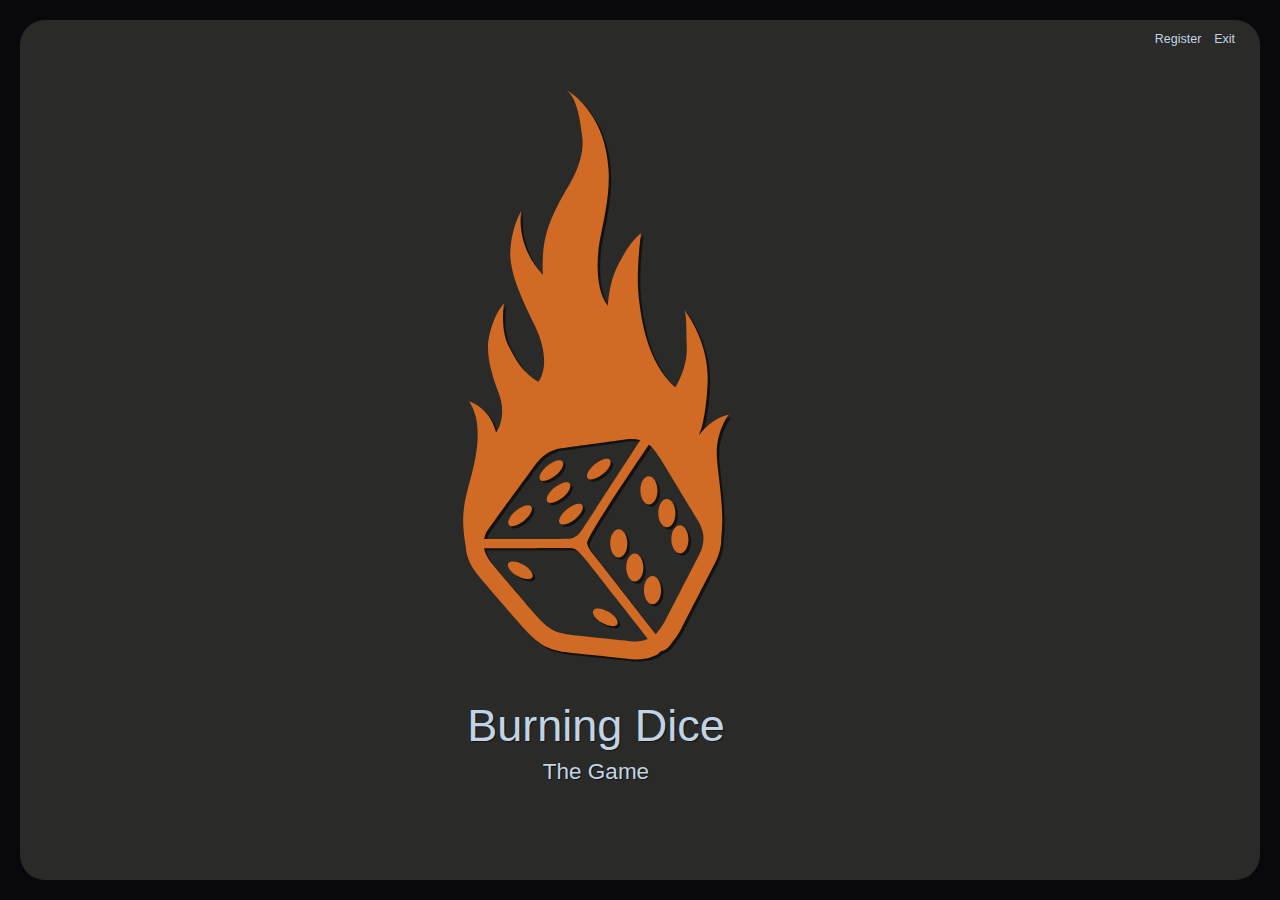
==== jdbc/src/main/resources/static/index.html @ eb783e2a "20191110-json" ====
<!DOCTYPE html>
<html lang="en">
<head>
     <meta charset="UTF-8">
     <title>Burning Dice</title>
     <!-- Local Styles -->
     <link rel="stylesheet" type="text/css" href="css/generic.css">
     <link rel="stylesheet" type="text/css" href="css/header.css">
     <link rel="stylesheet" type="text/css" href="css/hgroup.css">
     <link rel="stylesheet" type="text/css" href="css/shadows.css">
     <link rel="stylesheet" type="text/css" href="css/style.css">
     <!-- Local JavaScript -->
     <script src="js/myAjax.js"></script>
     <script src="js/user.js"></script>
     <!-- Bootstrap Files -->
     <link rel="stylesheet" href="https://stackpath.bootstrapcdn.com/bootstrap/4.3.1/css/bootstrap.min.css" integrity="sha384-ggOyR0iXCbMQv3Xipma34MD+dH/1fQ784/j6cY/iJTQUOhcWr7x9JvoRxT2MZw1T" crossorigin="anonymous">
     <script src="https://code.jquery.com/jquery-3.3.1.slim.min.js" integrity="sha384-q8i/X+965DzO0rT7abK41JStQIAqVgRVzpbzo5smXKp4YfRvH+8abtTE1Pi6jizo" crossorigin="anonymous"></script>
     <script src="https://cdnjs.cloudflare.com/ajax/libs/popper.js/1.14.7/umd/popper.min.js" integrity="sha384-UO2eT0CpHqdSJQ6hJty5KVphtPhzWj9WO1clHTMGa3JDZwrnQq4sF86dIHNDz0W1" crossorigin="anonymous"></script>
     <script src="https://stackpath.bootstrapcdn.com/bootstrap/4.3.1/js/bootstrap.min.js" integrity="sha384-JjSmVgyd0p3pXB1rRibZUAYoIIy6OrQ6VrjIEaFf/nJGzIxFDsf4x0xIM+B07jRM" crossorigin="anonymous"></script>
     <script>
          var user;
          var myAjax;
          function enqueueScripts()
          {

               user = new userClass();
               user.addEvents();

               
          }
     </script>
</head>
<body onload="enqueueScripts()">
    <!-- The loggin menu -->
    <header class="sticky-top">
        <nav id="manage-player">
            <ul>
                 <li id="manage-player__newPlayer">Register</li>
                 <!-- Create Player -->
                 <!-- Modify Player -->
                <li id="manage-player__deletePlayer">Exit</li>
                <!-- Delete Player -->
            </ul>
        </nav>
    </header>
    <!-- Company information -->
    <hgroup>
         <div class="burning-dice-logo"><img src="img/orange-logo.svg"></img></div>
         <div class="titles">
              <h1>Burning Dice</h1>
             <h2>The Game</h2>
         </div>

    </hgroup>
    <!-- Content of the page-->
    <section id="dice-roll">

        <header>

        </header>
        <article id="dice-roll__rollDices">

        </article>
        <article id="dice-roll__deleteRolls">

        </article>
        <footer>

        </footer>
    </section>
    <section id="statistics">

        <header>

        </header>
        <article id="statistics__plays--allplayers">
             <!-- returns the list of all the players in the system with their average percentage of hits -->

        </article>
        <article id="statistics__plays--thisplayers">
             <!-- returns the list of plays by a player. -->

        </article>
        <article id="statistics__average--allplayers">
             <!-- returns the average ranking of all players in the system. That is, the average percentage of achievements.r. -->

        </article>
        <article id="statistics__average--biggest">
             <!-- returns the player with the worst percentage of success. -->
             <!-- returns the player with the worst percentage of success. -->

        </article>
        <footer>

        </footer>
    </section>

    <!-- Footer -->
    <footer>

    </footer>
</body>
</html>
---- jdbc/src/main/resources/static/css/generic.css ----

---- jdbc/src/main/resources/static/css/header.css ----
#manage-player
{
     text-align: right;

}
#manage-player ul
{
     margin-bottom: 0px;
     list-style-type: none;
     width: 100%;
     text-align: right;
     padding-right: 2rem;
     padding-top: 1rem;
}

#manage-player ul li
{
     color: #C2D4E4;
     font-size: 1.25rem;
     display: inline-block;
     margin-left: .5rem;
     margin-right: .5rem;
     cursor: pointer;
}
#manage-player ul li:hover
{
     color: #D16A24;
}
---- jdbc/src/main/resources/static/css/hgroup.css ----
hgroup
{
     width: 100%;
     text-align: center;
     height: 90vh;
     width: 90vw;
}

.burning-dice-logo
{
     display: inline-block;
     padding-top: 2.5rem;
     padding-bottom: 2.5rem;
     vertical-align: text-bottom;

     text-align: center;
     height: 80%;
}
.burning-dice-logo img
{
     height: 100%;
     width: auto;
     vertical-align: text-bottom;

}
hgroup .titles
{
     height: 20%;
}
hgroup h1, h2
{
     color: #C2D4E4;
      text-shadow: 1px 1px #121212;
}
hgroup h1
{
     font-size: 5vh;
}
hgroup h2
{
     font-size: 2.5vh;
}
---- jdbc/src/main/resources/static/css/shadows.css ----
.shadow {
  -webkit-box-shadow: 3px 3px 5px 6px #ccc;  /* Safari 3-4, iOS 4.0.2 - 4.2, Android 2.3+ */
  -moz-box-shadow:    3px 3px 5px 6px #ccc;  /* Firefox 3.5 - 3.6 */
  box-shadow:         3px 3px 5px 6px #ccc;  /* Opera 10.5, IE 9, Firefox 4+, Chrome 6+, iOS 5 */
}
.one-edge-shadow {
  box-shadow: 0 8px 6px -6px black;
}
/*==================================================
 * Effect 1
 * ===============================================*/
.effect1{
    -webkit-box-shadow: 0 10px 6px -6px #777;
       -moz-box-shadow: 0 10px 6px -6px #777;
            box-shadow: 0 10px 6px -6px #777;
}

/*==================================================
 * Effect 2
 * ===============================================*/
.effect2
{
  position: relative;
}
.effect2:before, .effect2:after
{
  z-index: -1;
  position: absolute;
  content: "";
  bottom: 15px;
  left: 10px;
  width: 50%;
  top: 80%;
  max-width:300px;
  background: #777;
  -webkit-box-shadow: 0 15px 10px #777;
  -moz-box-shadow: 0 15px 10px #777;
  box-shadow: 0 15px 10px #777;
  -webkit-transform: rotate(-3deg);
  -moz-transform: rotate(-3deg);
  -o-transform: rotate(-3deg);
  -ms-transform: rotate(-3deg);
  transform: rotate(-3deg);
}
.effect2:after
{
  -webkit-transform: rotate(3deg);
  -moz-transform: rotate(3deg);
  -o-transform: rotate(3deg);
  -ms-transform: rotate(3deg);
  transform: rotate(3deg);
  right: 10px;
  left: auto;
}

/*==================================================
 * Effect 3
 * ===============================================*/
.effect3
{
  position: relative;
}
.effect3:before
{
  z-index: -1;
  position: absolute;
  content: "";
  bottom: 15px;
  left: 10px;
  width: 50%;
  top: 80%;
  max-width:300px;
  background: #777;
  -webkit-box-shadow: 0 15px 10px #777;
  -moz-box-shadow: 0 15px 10px #777;
  box-shadow: 0 15px 10px #777;
  -webkit-transform: rotate(-3deg);
  -moz-transform: rotate(-3deg);
  -o-transform: rotate(-3deg);
  -ms-transform: rotate(-3deg);
  transform: rotate(-3deg);
}

/*==================================================
 * Effect 4
 * ===============================================*/
.effect4
{
  position: relative;
}
.effect4:after
{
  z-index: -1;
  position: absolute;
  content: "";
  bottom: 15px;
  right: 10px;
  left: auto;
  width: 50%;
  top: 80%;
  max-width:300px;
  background: #777;
  -webkit-box-shadow: 0 15px 10px #777;
  -moz-box-shadow: 0 15px 10px #777;
  box-shadow: 0 15px 10px #777;
  -webkit-transform: rotate(3deg);
  -moz-transform: rotate(3deg);
  -o-transform: rotate(3deg);
  -ms-transform: rotate(3deg);
  transform: rotate(3deg);
}

/*==================================================
 * Effect 5
 * ===============================================*/
.effect5
{
  position: relative;
}
.effect5:before, .effect5:after
{
  z-index: -1;
  position: absolute;
  content: "";
  bottom: 25px;
  left: 10px;
  width: 50%;
  top: 80%;
  max-width:300px;
  background: #777;
  -webkit-box-shadow: 0 35px 20px #777;
  -moz-box-shadow: 0 35px 20px #777;
  box-shadow: 0 35px 20px #777;
  -webkit-transform: rotate(-8deg);
  -moz-transform: rotate(-8deg);
  -o-transform: rotate(-8deg);
  -ms-transform: rotate(-8deg);
  transform: rotate(-8deg);
}
.effect5:after
{
  -webkit-transform: rotate(8deg);
  -moz-transform: rotate(8deg);
  -o-transform: rotate(8deg);
  -ms-transform: rotate(8deg);
  transform: rotate(8deg);
  right: 10px;
  left: auto;
}

/*==================================================
 * Effect 6
 * ===============================================*/
.effect6
{
    position:relative;
    -webkit-box-shadow:0 1px 4px rgba(0, 0, 0, 0.3), 0 0 40px rgba(0, 0, 0, 0.1) inset;
       -moz-box-shadow:0 1px 4px rgba(0, 0, 0, 0.3), 0 0 40px rgba(0, 0, 0, 0.1) inset;
            box-shadow:0 1px 4px rgba(0, 0, 0, 0.3), 0 0 40px rgba(0, 0, 0, 0.1) inset;
}
.effect6:before, .effect6:after
{
    content:"";
    position:absolute;
    z-index:-1;
    -webkit-box-shadow:0 0 20px rgba(0,0,0,0.8);
    -moz-box-shadow:0 0 20px rgba(0,0,0,0.8);
    box-shadow:0 0 20px rgba(0,0,0,0.8);
    top:50%;
    bottom:0;
    left:10px;
    right:10px;
    -moz-border-radius:100px / 10px;
    border-radius:100px / 10px;
}
.effect6:after
{
    right:10px;
    left:auto;
    -webkit-transform:skew(8deg) rotate(3deg);
       -moz-transform:skew(8deg) rotate(3deg);
        -ms-transform:skew(8deg) rotate(3deg);
         -o-transform:skew(8deg) rotate(3deg);
            transform:skew(8deg) rotate(3deg);
}

/*==================================================
 * Effect 7
 * ===============================================*/
.effect7
{
    position:relative;
    -webkit-box-shadow:0 1px 4px rgba(0, 0, 0, 0.3), 0 0 40px rgba(0, 0, 0, 0.1) inset;
       -moz-box-shadow:0 1px 4px rgba(0, 0, 0, 0.3), 0 0 40px rgba(0, 0, 0, 0.1) inset;
            box-shadow:0 1px 4px rgba(0, 0, 0, 0.3), 0 0 40px rgba(0, 0, 0, 0.1) inset;
}
.effect7:before, .effect7:after
{
    content:"";
    position:absolute;
    z-index:-1;
    -webkit-box-shadow:0 0 20px rgba(0,0,0,0.8);
    -moz-box-shadow:0 0 20px rgba(0,0,0,0.8);
    box-shadow:0 0 20px rgba(0,0,0,0.8);
    top:0;
    bottom:0;
    left:10px;
    right:10px;
    -moz-border-radius:100px / 10px;
    border-radius:100px / 10px;
}
.effect7:after
{
    right:10px;
    left:auto;
    -webkit-transform:skew(8deg) rotate(3deg);
       -moz-transform:skew(8deg) rotate(3deg);
        -ms-transform:skew(8deg) rotate(3deg);
         -o-transform:skew(8deg) rotate(3deg);
            transform:skew(8deg) rotate(3deg);
}

/*==================================================
 * Effect 8
 * ===============================================*/
.effect8
{
    position:relative;
    -webkit-box-shadow:0 1px 4px rgba(0, 0, 0, 0.3), 0 0 40px rgba(0, 0, 0, 0.1) inset;
       -moz-box-shadow:0 1px 4px rgba(0, 0, 0, 0.3), 0 0 40px rgba(0, 0, 0, 0.1) inset;
            box-shadow:0 1px 4px rgba(0, 0, 0, 0.3), 0 0 40px rgba(0, 0, 0, 0.1) inset;
}
.effect8:before, .effect8:after
{
    content:"";
    position:absolute;
    z-index:-1;
    -webkit-box-shadow:0 0 20px rgba(0,0,0,0.8);
    -moz-box-shadow:0 0 20px rgba(0,0,0,0.8);
    box-shadow:0 0 20px rgba(0,0,0,0.8);
    top:10px;
    bottom:10px;
    left:0;
    right:0;
    -moz-border-radius:100px / 10px;
    border-radius:100px / 10px;
}
.effect8:after
{
    right:10px;
    left:auto;
    -webkit-transform:skew(8deg) rotate(3deg);
       -moz-transform:skew(8deg) rotate(3deg);
        -ms-transform:skew(8deg) rotate(3deg);
         -o-transform:skew(8deg) rotate(3deg);
            transform:skew(8deg) rotate(3deg);
}
---- jdbc/src/main/resources/static/css/style.css ----
/* clear margin and padding */
/* https://www.colorhexa.com/121212
/*

     Grey Scale:
      - #09080A
      - #2A2A28
      - #414142
      - #595C60
      - #777C83
      - #9AA5B1
      - #C2D4E4


     orange: #CB6120


*/


*{
    margin: 0px;
    padding: 0px;
}
html,body
{
     width: 100vw;
     height: 100vh;
     font-size: 10px;

     background-color: #09080A !important;
     padding: 2rem;

}
body
{
     border-radius: 25px;
     background-color: #2A2A28 !important;

     padding: 0px;
     font-size: 10px;
     width: 100%;
     height: 100%;


}
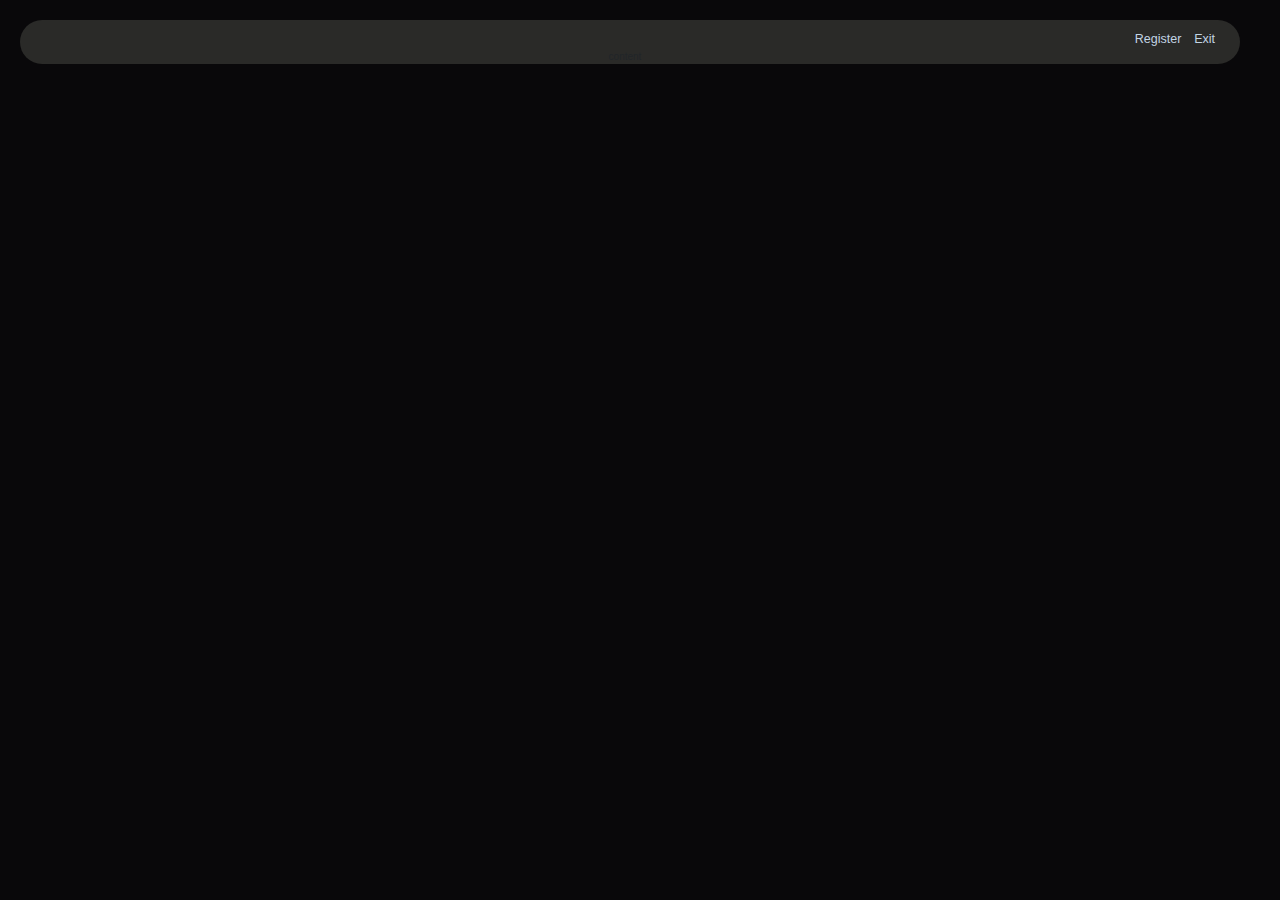
==== commit cd3dff35: "Adding Login form" ====
--- a/jdbc/src/main/resources/static/index.html
+++ b/jdbc/src/main/resources/static/index.html
@@ -1,103 +1,110 @@
 <!DOCTYPE html>
 <html lang="en">
 <head>
-     <meta charset="UTF-8">
-     <title>Burning Dice</title>
-     <!-- Local Styles -->
-     <link rel="stylesheet" type="text/css" href="css/generic.css">
-     <link rel="stylesheet" type="text/css" href="css/header.css">
-     <link rel="stylesheet" type="text/css" href="css/hgroup.css">
-     <link rel="stylesheet" type="text/css" href="css/shadows.css">
-     <link rel="stylesheet" type="text/css" href="css/style.css">
-     <!-- Local JavaScript -->
-     <script src="js/myAjax.js"></script>
-     <script src="js/user.js"></script>
-     <!-- Bootstrap Files -->
-     <link rel="stylesheet" href="https://stackpath.bootstrapcdn.com/bootstrap/4.3.1/css/bootstrap.min.css" integrity="sha384-ggOyR0iXCbMQv3Xipma34MD+dH/1fQ784/j6cY/iJTQUOhcWr7x9JvoRxT2MZw1T" crossorigin="anonymous">
-     <script src="https://code.jquery.com/jquery-3.3.1.slim.min.js" integrity="sha384-q8i/X+965DzO0rT7abK41JStQIAqVgRVzpbzo5smXKp4YfRvH+8abtTE1Pi6jizo" crossorigin="anonymous"></script>
-     <script src="https://cdnjs.cloudflare.com/ajax/libs/popper.js/1.14.7/umd/popper.min.js" integrity="sha384-UO2eT0CpHqdSJQ6hJty5KVphtPhzWj9WO1clHTMGa3JDZwrnQq4sF86dIHNDz0W1" crossorigin="anonymous"></script>
-     <script src="https://stackpath.bootstrapcdn.com/bootstrap/4.3.1/js/bootstrap.min.js" integrity="sha384-JjSmVgyd0p3pXB1rRibZUAYoIIy6OrQ6VrjIEaFf/nJGzIxFDsf4x0xIM+B07jRM" crossorigin="anonymous"></script>
-     <script>
+    <meta charset="UTF-8">
+    <title>Burning Dice</title>
+    <!-- Local Styles -->
+    <link rel="stylesheet" type="text/css" href="css/generic.css">
+    <link rel="stylesheet" type="text/css" href="css/header.css">
+    <link rel="stylesheet" type="text/css" href="css/hgroup.css">
+    <link rel="stylesheet" type="text/css" href="css/player-form.css">
+    <link rel="stylesheet" type="text/css" href="css/shadows.css">
+    <link rel="stylesheet" type="text/css" href="css/style.css">
+    <!-- Local JavaScript -->
+    <script src="js/myAjax.js"></script>
+    <script src="js/user.js"></script>
+    <!-- Bootstrap Files -->
+    <link rel="stylesheet" href="https://stackpath.bootstrapcdn.com/bootstrap/4.3.1/css/bootstrap.min.css" integrity="sha384-ggOyR0iXCbMQv3Xipma34MD+dH/1fQ784/j6cY/iJTQUOhcWr7x9JvoRxT2MZw1T" crossorigin="anonymous">
+    <script src="https://code.jquery.com/jquery-3.3.1.slim.min.js" integrity="sha384-q8i/X+965DzO0rT7abK41JStQIAqVgRVzpbzo5smXKp4YfRvH+8abtTE1Pi6jizo" crossorigin="anonymous"></script>
+    <script src="https://cdnjs.cloudflare.com/ajax/libs/popper.js/1.14.7/umd/popper.min.js" integrity="sha384-UO2eT0CpHqdSJQ6hJty5KVphtPhzWj9WO1clHTMGa3JDZwrnQq4sF86dIHNDz0W1" crossorigin="anonymous"></script>
+    <script src="https://stackpath.bootstrapcdn.com/bootstrap/4.3.1/js/bootstrap.min.js" integrity="sha384-JjSmVgyd0p3pXB1rRibZUAYoIIy6OrQ6VrjIEaFf/nJGzIxFDsf4x0xIM+B07jRM" crossorigin="anonymous"></script>
+    <script>
           var user;
           var myAjax;
           function enqueueScripts()
           {
-
-               user = new userClass();
-               user.addEvents();
-
-               
+               addEventsUser();
           }
      </script>
 </head>
 <body onload="enqueueScripts()">
-    <!-- The loggin menu -->
-    <header class="sticky-top">
-        <nav id="manage-player">
+<!-- The loggin menu -->
+<header>
+    <nav id="manage-player--menu">
+        <ul>
+            <li id="manage-player--menu__newPlayer">Register</li>
+            <!-- Create Player -->
+            <!-- Modify Player -->
+            <li id="manage-player--menu__deletePlayer">Exit</li>
+            <!-- Delete Player -->
+        </ul>
+    </nav>
+    <!-- The Loggin form -->
+    <aside id="manage-player__form--container" class="hide">
+        <form id="manage-player__form">
             <ul>
-                 <li id="manage-player__newPlayer">Register</li>
-                 <!-- Create Player -->
-                 <!-- Modify Player -->
-                <li id="manage-player__deletePlayer">Exit</li>
-                <!-- Delete Player -->
+                <li><input type="text" id="playerName" name="playerName" placeholder="Player Name" ></li>
+                <li><button id="modifyPlayer" type="button">Modify Player</button>
+                    <button id="createPlayer" type="button">Create Playe</button>
+                    <span id="userErrorMessage">&nbsp;</span>
+                </li>
             </ul>
-        </nav>
+        </form>
+    </aside>
+</header>
+<!-- Company information -->
+
+<hgroup>
+  <div>
+    content
+  </div>
+</hgroup>
+<!-- Content of the page-->
+<section id="dice-roll">
+
+    <header>
+
     </header>
-    <!-- Company information -->
-    <hgroup>
-         <div class="burning-dice-logo"><img src="img/orange-logo.svg"></img></div>
-         <div class="titles">
-              <h1>Burning Dice</h1>
-             <h2>The Game</h2>
-         </div>
+    <article id="dice-roll__rollDices">
 
-    </hgroup>
-    <!-- Content of the page-->
-    <section id="dice-roll">
+    </article>
+    <article id="dice-roll__deleteRolls">
 
-        <header>
-
-        </header>
-        <article id="dice-roll__rollDices">
-
-        </article>
-        <article id="dice-roll__deleteRolls">
-
-        </article>
-        <footer>
-
-        </footer>
-    </section>
-    <section id="statistics">
-
-        <header>
-
-        </header>
-        <article id="statistics__plays--allplayers">
-             <!-- returns the list of all the players in the system with their average percentage of hits -->
-
-        </article>
-        <article id="statistics__plays--thisplayers">
-             <!-- returns the list of plays by a player. -->
-
-        </article>
-        <article id="statistics__average--allplayers">
-             <!-- returns the average ranking of all players in the system. That is, the average percentage of achievements.r. -->
-
-        </article>
-        <article id="statistics__average--biggest">
-             <!-- returns the player with the worst percentage of success. -->
-             <!-- returns the player with the worst percentage of success. -->
-
-        </article>
-        <footer>
-
-        </footer>
-    </section>
-
-    <!-- Footer -->
+    </article>
     <footer>
 
     </footer>
+</section>
+<section id="statistics">
+
+    <header>
+
+    </header>
+    <article id="statistics__plays--allplayers">
+        <!-- returns the list of all the players in the system with their average percentage of hits -->
+
+    </article>
+    <article id="statistics__plays--thisplayers">
+        <!-- returns the list of plays by a player. -->
+
+    </article>
+    <article id="statistics__average--allplayers">
+        <!-- returns the average ranking of all players in the system. That is, the average percentage of achievements.r. -->
+
+    </article>
+    <article id="statistics__average--biggest">
+        <!-- returns the player with the worst percentage of success. -->
+        <!-- returns the player with the worst percentage of success. -->
+
+    </article>
+    <footer>
+
+    </footer>
+</section>
+
+<!-- Footer -->
+<footer>
+
+</footer>
 </body>
 </html>
--- a/jdbc/src/main/resources/static/css/header.css
+++ b/jdbc/src/main/resources/static/css/header.css
@@ -1,19 +1,23 @@
-#manage-player
+header
+{
+  position: relative;
+}
+#manage-player--menu
 {
      text-align: right;
 
 }
-#manage-player ul
+#manage-player--menu ul
 {
      margin-bottom: 0px;
      list-style-type: none;
-     width: 100%;
+     width: calc(50vw - ((100vw - 100%)/2))
      text-align: right;
      padding-right: 2rem;
      padding-top: 1rem;
 }
 
-#manage-player ul li
+#manage-player--menu ul li
 {
      color: #C2D4E4;
      font-size: 1.25rem;
@@ -22,7 +26,7 @@
      margin-right: .5rem;
      cursor: pointer;
 }
-#manage-player ul li:hover
+#manage-player--menu ul li:hover
 {
      color: #D16A24;
 }
--- a/jdbc/src/main/resources/static/css/hgroup.css
+++ b/jdbc/src/main/resources/static/css/hgroup.css
@@ -1,42 +1,41 @@
 hgroup
 {
-     width: 100%;
-     text-align: center;
-     height: 90vh;
-     width: 90vw;
+  width: calc(100vw - ((100vw - 100%)/2) - 4rem);
+  height: calc(100vh - ((100vh - 100%)/2) - 4rem);
+  text-align: center;
 }
 
 .burning-dice-logo
 {
-     display: inline-block;
-     padding-top: 2.5rem;
-     padding-bottom: 2.5rem;
-     vertical-align: text-bottom;
+  display: inline-block;
+  padding-top: 2.5rem;
+  padding-bottom: 2.5rem;
+  vertical-align: text-bottom;
 
-     text-align: center;
-     height: 80%;
+  text-align: center;
+  height: 80%;
 }
 .burning-dice-logo img
 {
-     height: 100%;
-     width: auto;
-     vertical-align: text-bottom;
+  height: 100%;
+  width: auto;
+  vertical-align: text-bottom;
 
 }
 hgroup .titles
 {
-     height: 20%;
+  height: 20%;
 }
 hgroup h1, h2
 {
-     color: #C2D4E4;
-      text-shadow: 1px 1px #121212;
+  color: #C2D4E4;
+  text-shadow: 1px 1px #121212;
 }
 hgroup h1
 {
-     font-size: 5vh;
+  font-size: 5vh;
 }
 hgroup h2
 {
-     font-size: 2.5vh;
+  font-size: 2.5vh;
 }
--- a/jdbc/src/main/resources/static/css/player-form.css
+++ b/jdbc/src/main/resources/static/css/player-form.css
@@ -0,0 +1,92 @@
+#manage-player__form--container
+{
+  /* Box Style */
+  background-color: #595C60;
+  width: 250px;
+  padding: 2rem;
+  border-radius: 5px;
+
+  /* Size Style */
+  max-width: calc(100vw - ((100vw - 100%)/2) - 4rem);
+  max-height: calc(100vh - ((100vh - 100%)/2) - 4rem);
+
+  /* Shadow Styles */
+  -webkit-box-shadow: 0 15px 10px #121212;
+  -moz-box-shadow: 0 15px 10px #121212;
+  box-shadow: 0 15px 10px #121212;
+
+  /* Positon */
+  float: right;
+  position: absolute;
+  top: 3rem;
+  right: 2rem;
+
+
+}
+#manage-player__form--container.hide
+{
+  /*Hide - show */
+  visibility: hidden;
+  opacity: 0;
+  transition: visibility 0s, opacity 0.5s linear;
+}
+#manage-player__form--container.show
+{
+  visibility: visible;
+  opacity: 1;
+}
+
+#manage-player__form
+{
+  text-align: center;
+}
+#manage-player__form input
+{
+  /* Font Styles */
+  color: #C2D4E4;
+  text-shadow: 0px 1px #000000;
+
+  /* Box Styles */
+  border-radius: 7px;
+  background-color: #2A2A28;
+  border: none;
+  width: 90%;
+  height: 3rem;
+  font-size: 2rem;
+  padding-left: 10px;
+  -moz-box-shadow:    inset 0 0 2px #09080A;
+  -webkit-box-shadow: inset 0 0 2px #09080A;
+  box-shadow:         inset 0 0 2px #09080A;
+}
+#manage-player__form input:hover
+{
+  background-color: #212120;
+}
+#manage-player__form button
+{
+  width: 9rem;
+  height: 3rem;
+  border-width: 1px;
+  border-color: #595C60;
+  background: rgb(244,128,57);
+  background: linear-gradient(0deg, rgba(244,128,57,1) 50%, rgba(203,97,32,1) 50%);
+  margin-top: 2rem;
+}
+#userErrorMessage
+{
+  margin: 0px;
+  padding-top: 10px;
+  display: inline-block;
+}
+#userErrorMessage.show-error
+{
+  color: #CB6120;
+}
+#userErrorMessage.show-success
+{
+  color: #4BAD9F;
+}
+#userErrorMessage.hide
+{
+
+}
--- a/jdbc/src/main/resources/static/css/style.css
+++ b/jdbc/src/main/resources/static/css/style.css
@@ -13,6 +13,7 @@
 
 
      orange: #CB6120
+     green: #4BAD9F
 
 
 */
@@ -24,13 +25,9 @@
 }
 html,body
 {
-     width: 100vw;
-     height: 100vh;
      font-size: 10px;
-
      background-color: #09080A !important;
-     padding: 2rem;
-
+     margin: 2rem;
 }
 body
 {
@@ -39,8 +36,14 @@
 
      padding: 0px;
      font-size: 10px;
-     width: 100%;
-     height: 100%;
+     max-width: calc(100vw - ((100vw - 100%)/2) - 4rem);
+     max-height: calc(100vh - ((100vh - 100%)/2) - 4rem);
+     height: calc(100vh - ((100vh - 100%)/2) - 4rem);
 
 
 }
+ul, #ul, .ul
+{
+  margin-bottom: 0px;
+  list-style-type: none !important;
+}
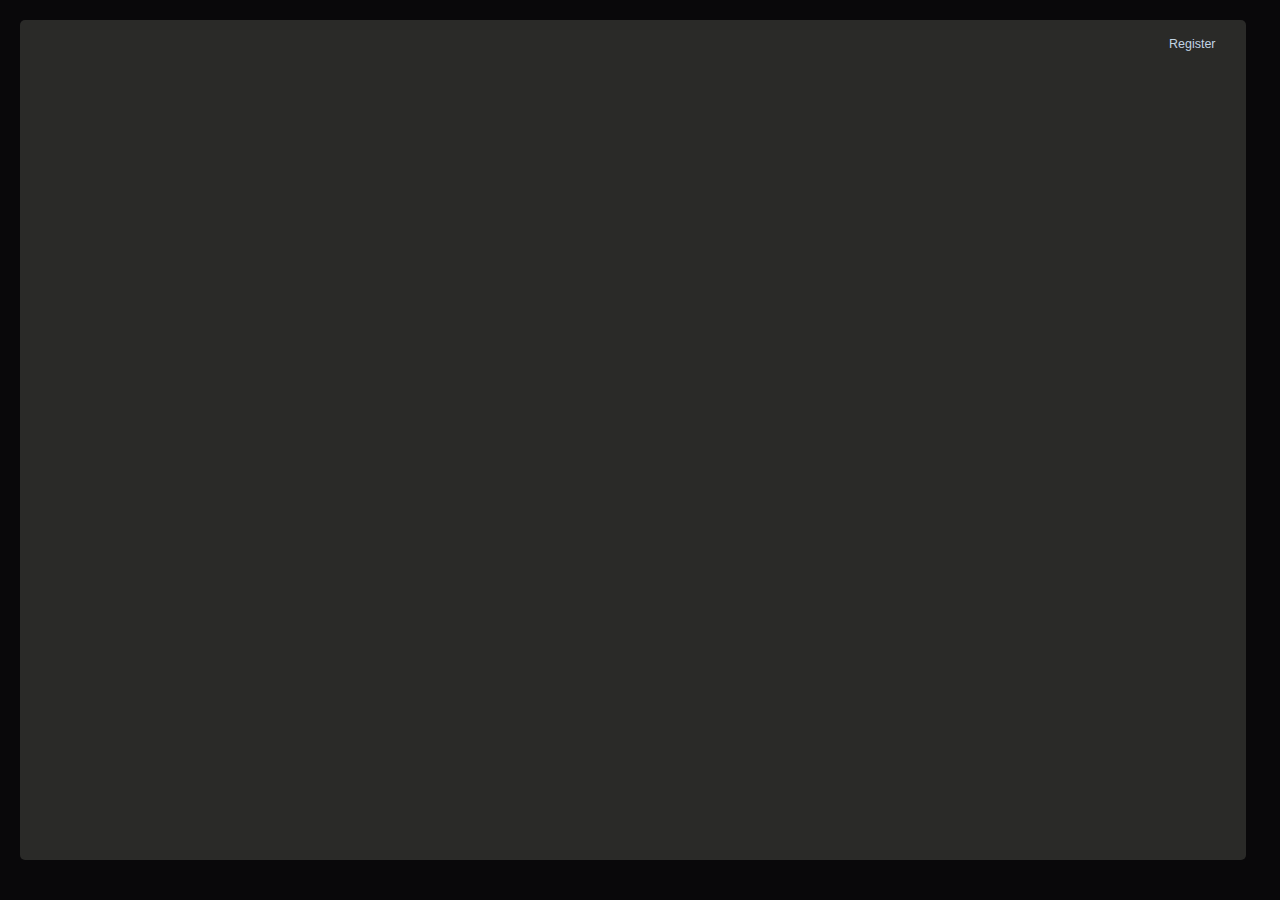
==== commit d89e0bb3: "20191112" ====
--- a/jdbc/src/main/resources/static/index.html
+++ b/jdbc/src/main/resources/static/index.html
@@ -4,6 +4,7 @@
     <meta charset="UTF-8">
     <title>Burning Dice</title>
     <!-- Local Styles -->
+    <link rel="stylesheet" type="text/css" href="css/dice-roll.css">
     <link rel="stylesheet" type="text/css" href="css/generic.css">
     <link rel="stylesheet" type="text/css" href="css/header.css">
     <link rel="stylesheet" type="text/css" href="css/hgroup.css">
@@ -11,6 +12,7 @@
     <link rel="stylesheet" type="text/css" href="css/shadows.css">
     <link rel="stylesheet" type="text/css" href="css/style.css">
     <!-- Local JavaScript -->
+    <script src="js/dice-roll.js"></script>
     <script src="js/myAjax.js"></script>
     <script src="js/user.js"></script>
     <!-- Bootstrap Files -->
@@ -19,11 +21,37 @@
     <script src="https://cdnjs.cloudflare.com/ajax/libs/popper.js/1.14.7/umd/popper.min.js" integrity="sha384-UO2eT0CpHqdSJQ6hJty5KVphtPhzWj9WO1clHTMGa3JDZwrnQq4sF86dIHNDz0W1" crossorigin="anonymous"></script>
     <script src="https://stackpath.bootstrapcdn.com/bootstrap/4.3.1/js/bootstrap.min.js" integrity="sha384-JjSmVgyd0p3pXB1rRibZUAYoIIy6OrQ6VrjIEaFf/nJGzIxFDsf4x0xIM+B07jRM" crossorigin="anonymous"></script>
     <script>
-          var user;
-          var myAjax;
+          var userName = "";
+          var userId = "";
+
           function enqueueScripts()
           {
+               //Get Stored values
+               if (( sessionStorage.getItem("userName") != null )&&( sessionStorage.getItem("userName") != "" ))
+               {
+                    userName = sessionStorage.getItem("userName");
+
+               }
+               else
+               {
+                    sessionStorage.setItem("userName", userName);
+               }
+
+               if (( sessionStorage.getItem("userId") != null )&&( sessionStorage.getItem("userId") != "" ))
+               {
+                    userId = sessionStorage.getItem("userId");
+                    document.getElementById('dice-roll').classList.add("show");
+                    document.getElementById('dice-roll').classList.remove("hide");
+               }
+               else
+               {
+                    sessionStorage.setItem("userId", userId);
+               }
+               swapRegisterItem();
+               var ajaxRequest;
+               var jsonObj;
                addEventsUser();
+
           }
      </script>
 </head>
@@ -55,17 +83,19 @@
 <!-- Company information -->
 
 <hgroup>
-  <div>
-    content
-  </div>
+
 </hgroup>
+
 <!-- Content of the page-->
-<section id="dice-roll">
+<section id="dice-roll" class="dice-roll hide">
 
     <header>
 
     </header>
     <article id="dice-roll__rollDices">
+
+    </article>
+    <article id="dice-roll__stats">
 
     </article>
     <article id="dice-roll__deleteRolls">
--- a/jdbc/src/main/resources/static/css/dice-roll.css
+++ b/jdbc/src/main/resources/static/css/dice-roll.css
@@ -0,0 +1,23 @@
+.dice-roll
+{
+     width: calc(100vw - ((100vw - 100%)/2) - 6.5rem);
+     height: calc(100vh - ((100vh - 100%)/2) - 10.5rem);
+     text-align: center;
+     position:absolute;
+     top: 6rem;
+     background-color: #2A2A28;
+     display:none;
+     opacity: 0;
+}
+.dice-roll.hide
+{
+     display:none !important;
+     opacity: 0 !important;
+
+}
+.dice-roll.show
+{
+     display: block !important;
+     opacity: 1 !important;
+
+}
--- a/jdbc/src/main/resources/static/css/header.css
+++ b/jdbc/src/main/resources/static/css/header.css
@@ -5,7 +5,9 @@
 #manage-player--menu
 {
      text-align: right;
-
+     z-index: 998;
+     border-color: blue;
+     border-width: 2px;
 }
 #manage-player--menu ul
 {
--- a/jdbc/src/main/resources/static/css/hgroup.css
+++ b/jdbc/src/main/resources/static/css/hgroup.css
@@ -1,19 +1,18 @@
 hgroup
 {
-  width: calc(100vw - ((100vw - 100%)/2) - 4rem);
-  height: calc(100vh - ((100vh - 100%)/2) - 4rem);
-  text-align: center;
+     height: calc(100vh - ((100vh - 100%)/2) - 6.5rem);
+     text-align: center;
 }
 
 .burning-dice-logo
 {
-  display: inline-block;
-  padding-top: 2.5rem;
-  padding-bottom: 2.5rem;
-  vertical-align: text-bottom;
+     display: inline-block;
+     padding-top: 2.5rem;
+     padding-bottom: 2.5rem;
+     vertical-align: text-bottom;
 
-  text-align: center;
-  height: 80%;
+     text-align: center;
+     height: 80%;
 }
 .burning-dice-logo img
 {
--- a/jdbc/src/main/resources/static/css/player-form.css
+++ b/jdbc/src/main/resources/static/css/player-form.css
@@ -11,15 +11,16 @@
   max-height: calc(100vh - ((100vh - 100%)/2) - 4rem);
 
   /* Shadow Styles */
-  -webkit-box-shadow: 0 15px 10px #121212;
-  -moz-box-shadow: 0 15px 10px #121212;
-  box-shadow: 0 15px 10px #121212;
+  -webkit-box-shadow: 0 2px 2px #121212;
+  -moz-box-shadow: 0 2px 2px #121212;
+  box-shadow: 0 2px 2px #121212;
 
   /* Positon */
   float: right;
   position: absolute;
   top: 3rem;
   right: 2rem;
+  z-index: 999;
 
 
 }
@@ -28,12 +29,13 @@
   /*Hide - show */
   visibility: hidden;
   opacity: 0;
-  transition: visibility 0s, opacity 0.5s linear;
+  transition: visibility 0.25s, opacity 0.25s linear;
 }
 #manage-player__form--container.show
 {
   visibility: visible;
   opacity: 1;
+  transition: visibility 0.25s, opacity 0.25s linear;
 }
 
 #manage-player__form
@@ -54,9 +56,9 @@
   height: 3rem;
   font-size: 2rem;
   padding-left: 10px;
-  -moz-box-shadow:    inset 0 0 2px #09080A;
-  -webkit-box-shadow: inset 0 0 2px #09080A;
-  box-shadow:         inset 0 0 2px #09080A;
+  -moz-box-shadow:    inset 0 0 3px #09080A;
+  -webkit-box-shadow: inset 0 0 3px #09080A;
+  box-shadow:         inset 0 0 3px #09080A;
 }
 #manage-player__form input:hover
 {
--- a/jdbc/src/main/resources/static/css/style.css
+++ b/jdbc/src/main/resources/static/css/style.css
@@ -27,20 +27,19 @@
 {
      font-size: 10px;
      background-color: #09080A !important;
-     margin: 2rem;
+     font-size: 10px;
+     width: calc(100vw - ((100vw - 100%)/2));
+     height: calc(100vh - ((100vh - 100%)/2));
+     padding: 2rem;
+
 }
 body
 {
-     border-radius: 25px;
+     border-radius: 5px;
      background-color: #2A2A28 !important;
-
-     padding: 0px;
-     font-size: 10px;
-     max-width: calc(100vw - ((100vw - 100%)/2) - 4rem);
-     max-height: calc(100vh - ((100vh - 100%)/2) - 4rem);
+     width: calc(100vw - ((100vw - 100%)/2) - 3.45rem);
      height: calc(100vh - ((100vh - 100%)/2) - 4rem);
-
-
+     padding: 0.5rem;
 }
 ul, #ul, .ul
 {
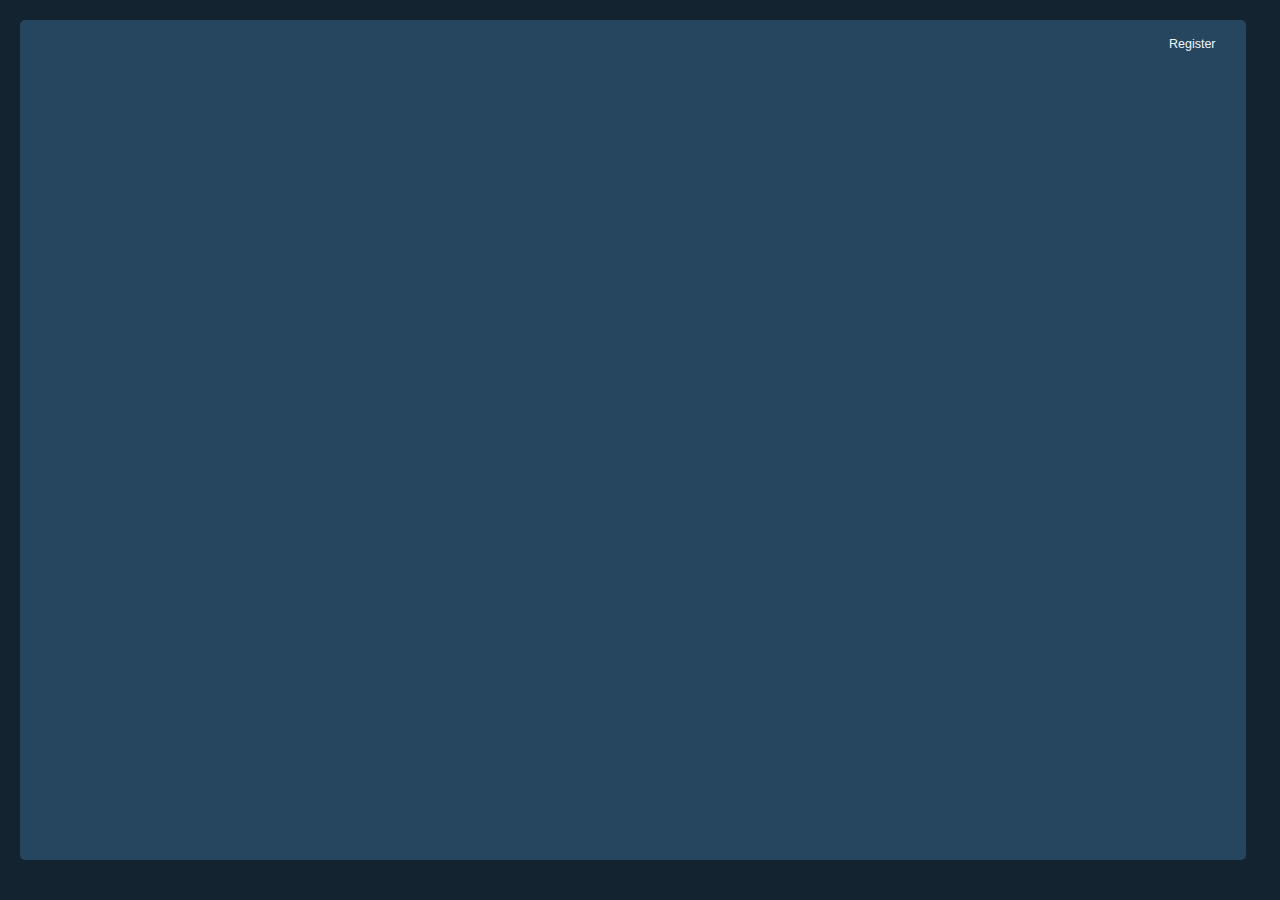
==== commit fbe7169a: "20191112-adding the dices rolling" ====
--- a/jdbc/src/main/resources/static/index.html
+++ b/jdbc/src/main/resources/static/index.html
@@ -1,84 +1,67 @@
 <!DOCTYPE html>
 <html lang="en">
 <head>
-    <meta charset="UTF-8">
-    <title>Burning Dice</title>
-    <!-- Local Styles -->
-    <link rel="stylesheet" type="text/css" href="css/dice-roll.css">
-    <link rel="stylesheet" type="text/css" href="css/generic.css">
-    <link rel="stylesheet" type="text/css" href="css/header.css">
-    <link rel="stylesheet" type="text/css" href="css/hgroup.css">
-    <link rel="stylesheet" type="text/css" href="css/player-form.css">
-    <link rel="stylesheet" type="text/css" href="css/shadows.css">
-    <link rel="stylesheet" type="text/css" href="css/style.css">
-    <!-- Local JavaScript -->
-    <script src="js/dice-roll.js"></script>
-    <script src="js/myAjax.js"></script>
-    <script src="js/user.js"></script>
-    <!-- Bootstrap Files -->
-    <link rel="stylesheet" href="https://stackpath.bootstrapcdn.com/bootstrap/4.3.1/css/bootstrap.min.css" integrity="sha384-ggOyR0iXCbMQv3Xipma34MD+dH/1fQ784/j6cY/iJTQUOhcWr7x9JvoRxT2MZw1T" crossorigin="anonymous">
-    <script src="https://code.jquery.com/jquery-3.3.1.slim.min.js" integrity="sha384-q8i/X+965DzO0rT7abK41JStQIAqVgRVzpbzo5smXKp4YfRvH+8abtTE1Pi6jizo" crossorigin="anonymous"></script>
-    <script src="https://cdnjs.cloudflare.com/ajax/libs/popper.js/1.14.7/umd/popper.min.js" integrity="sha384-UO2eT0CpHqdSJQ6hJty5KVphtPhzWj9WO1clHTMGa3JDZwrnQq4sF86dIHNDz0W1" crossorigin="anonymous"></script>
-    <script src="https://stackpath.bootstrapcdn.com/bootstrap/4.3.1/js/bootstrap.min.js" integrity="sha384-JjSmVgyd0p3pXB1rRibZUAYoIIy6OrQ6VrjIEaFf/nJGzIxFDsf4x0xIM+B07jRM" crossorigin="anonymous"></script>
-    <script>
-          var userName = "";
-          var userId = "";
+<meta charset="UTF-8">
+<title>Burning Dice</title>
+<!-- Local Styles -->
+<link rel="stylesheet" type="text/css" href="css/dice-roll.css">
+<link rel="stylesheet" type="text/css" href="css/generic.css">
+<link rel="stylesheet" type="text/css" href="css/header.css">
+<link rel="stylesheet" type="text/css" href="css/hgroup.css">
+<link rel="stylesheet" type="text/css" href="css/player-form.css">
+<link rel="stylesheet" type="text/css" href="css/shadows.css">
+<link rel="stylesheet" type="text/css" href="css/style.css">
+<!-- Local JavaScript -->
+<script src="js/common.js"></script>
+<script src="js/dice-roll.js"></script>
+<script src="js/myAjax.js"></script>
+<script src="js/user.js"></script>
+<!-- Bootstrap Files -->
+<link rel="stylesheet" href="https://stackpath.bootstrapcdn.com/bootstrap/4.3.1/css/bootstrap.min.css" integrity="sha384-ggOyR0iXCbMQv3Xipma34MD+dH/1fQ784/j6cY/iJTQUOhcWr7x9JvoRxT2MZw1T" crossorigin="anonymous">
+<script src="https://code.jquery.com/jquery-3.3.1.slim.min.js" integrity="sha384-q8i/X+965DzO0rT7abK41JStQIAqVgRVzpbzo5smXKp4YfRvH+8abtTE1Pi6jizo" crossorigin="anonymous"></script>
+<script src="https://cdnjs.cloudflare.com/ajax/libs/popper.js/1.14.7/umd/popper.min.js" integrity="sha384-UO2eT0CpHqdSJQ6hJty5KVphtPhzWj9WO1clHTMGa3JDZwrnQq4sF86dIHNDz0W1" crossorigin="anonymous"></script>
+<script src="https://stackpath.bootstrapcdn.com/bootstrap/4.3.1/js/bootstrap.min.js" integrity="sha384-JjSmVgyd0p3pXB1rRibZUAYoIIy6OrQ6VrjIEaFf/nJGzIxFDsf4x0xIM+B07jRM" crossorigin="anonymous"></script>
+<script>
+     var userName = "";
+     var userId = "";
 
-          function enqueueScripts()
-          {
-               //Get Stored values
-               if (( sessionStorage.getItem("userName") != null )&&( sessionStorage.getItem("userName") != "" ))
-               {
-                    userName = sessionStorage.getItem("userName");
+     function enqueueScripts()
+     {
+          var ajaxRequest;
+          var jsonObj;
+          var activeSection;
+          //Get Stored values
+          doSessionStorage();
+          swapRegisterItem();
+          addEventsUser();
 
-               }
-               else
-               {
-                    sessionStorage.setItem("userName", userName);
-               }
-
-               if (( sessionStorage.getItem("userId") != null )&&( sessionStorage.getItem("userId") != "" ))
-               {
-                    userId = sessionStorage.getItem("userId");
-                    document.getElementById('dice-roll').classList.add("show");
-                    document.getElementById('dice-roll').classList.remove("hide");
-               }
-               else
-               {
-                    sessionStorage.setItem("userId", userId);
-               }
-               swapRegisterItem();
-               var ajaxRequest;
-               var jsonObj;
-               addEventsUser();
-
-          }
-     </script>
+     }
+</script>
 </head>
 <body onload="enqueueScripts()">
 <!-- The loggin menu -->
 <header>
-    <nav id="manage-player--menu">
-        <ul>
-            <li id="manage-player--menu__newPlayer">Register</li>
-            <!-- Create Player -->
-            <!-- Modify Player -->
-            <li id="manage-player--menu__deletePlayer">Exit</li>
-            <!-- Delete Player -->
-        </ul>
-    </nav>
-    <!-- The Loggin form -->
-    <aside id="manage-player__form--container" class="hide">
-        <form id="manage-player__form">
-            <ul>
-                <li><input type="text" id="playerName" name="playerName" placeholder="Player Name" ></li>
-                <li><button id="modifyPlayer" type="button">Modify Player</button>
-                    <button id="createPlayer" type="button">Create Playe</button>
-                    <span id="userErrorMessage">&nbsp;</span>
-                </li>
-            </ul>
-        </form>
-    </aside>
+<nav id="manage-player--menu">
+   <ul>
+       <li id="manage-player--menu__newPlayer">Register</li>
+       <!-- Create Player -->
+       <!-- Modify Player -->
+       <li id="manage-player--menu__deletePlayer">Exit</li>
+       <!-- Delete Player -->
+   </ul>
+</nav>
+<!-- The Loggin form -->
+<aside id="manage-player__form--container" class="hide">
+   <form id="manage-player__form">
+       <ul>
+           <li><input type="text" id="playerName" name="playerName" placeholder="Player Name" ></li>
+           <li><button id="modifyPlayer" type="button">Modify Player</button>
+               <button id="createPlayer" type="button">Create Player</button>
+               <span id="userErrorMessage">&nbsp;</span>
+           </li>
+       </ul>
+   </form>
+</aside>
 </header>
 <!-- Company information -->
 
@@ -89,47 +72,75 @@
 <!-- Content of the page-->
 <section id="dice-roll" class="dice-roll hide">
 
-    <header>
+     <header class="dice-roll__header grid-getItem">
+          <!-- Logo Section -->
+     </header>
+     <article class="dice-roll__rollDices grid-getItem">
+          <div class="dice-roll__rollDices--diceContainer">
+               <div class="dice-roll__rollDices--dices">
+                    <img id="dice-00" src="img/0.svg" alt="Dice number 1">
+               </div>
+               <div class="dice-roll__rollDices--dices">
+                    <img id="dice-01" src="img/1.svg" alt="Dice number 1">
+               </div>
+               <div class="dice-roll__rollDices--dices">
+                    <img id="dice-02" src="img/2.svg" alt="Dice number 1">
+               </div>
+               <div class="dice-roll__rollDices--dices">
+                    <img id="dice-03" src="img/3.svg" alt="Dice number 1">
+               </div>
+               <div class="dice-roll__rollDices--dices">
+                    <img id="dice-04" src="img/4.svg" alt="Dice number 1">
+               </div>
+               <div class="dice-roll__rollDices--dices">
+                    <img id="dice-05" src="img/5.svg" alt="Dice number 1">
+               </div>
+               <div class="dice-roll__rollDices--dices">
+                    <img id="dice-06" src="img/6.svg" alt="Dice number 1">
+               </div>
+          </div>
+          <div class="dice-roll__rollDices--btnDiv">
+               <span class="dice-roll__rollDices--btn">Let's roll the dice!</span>
+          </div>
+     </article>
+     <article class="dice-roll__allPlays grid-getItem">
+          allplays
+     </article>
+     <article class="dice-roll__stats grid-getItem">
+          stats
+     </article>
+     <article class="dice-roll__deleteRolls grid-getItem">
+          deleteroll
+     </article>
+     <footer>
 
-    </header>
-    <article id="dice-roll__rollDices">
-
-    </article>
-    <article id="dice-roll__stats">
-
-    </article>
-    <article id="dice-roll__deleteRolls">
-
-    </article>
-    <footer>
-
-    </footer>
+     </footer>
 </section>
 <section id="statistics">
 
-    <header>
+<header>
 
-    </header>
-    <article id="statistics__plays--allplayers">
-        <!-- returns the list of all the players in the system with their average percentage of hits -->
+</header>
+<article id="statistics__plays--allplayers">
+   <!-- returns the list of all the players in the system with their average percentage of hits -->
 
-    </article>
-    <article id="statistics__plays--thisplayers">
-        <!-- returns the list of plays by a player. -->
+</article>
+<article id="statistics__plays--thisplayers">
+   <!-- returns the list of plays by a player. -->
 
-    </article>
-    <article id="statistics__average--allplayers">
-        <!-- returns the average ranking of all players in the system. That is, the average percentage of achievements.r. -->
+</article>
+<article id="statistics__average--allplayers">
+   <!-- returns the average ranking of all players in the system. That is, the average percentage of achievements.r. -->
 
-    </article>
-    <article id="statistics__average--biggest">
-        <!-- returns the player with the worst percentage of success. -->
-        <!-- returns the player with the worst percentage of success. -->
+</article>
+<article id="statistics__average--biggest">
+   <!-- returns the player with the worst percentage of success. -->
+   <!-- returns the player with the worst percentage of success. -->
 
-    </article>
-    <footer>
+</article>
+<footer>
 
-    </footer>
+</footer>
 </section>
 
 <!-- Footer -->
--- a/jdbc/src/main/resources/static/css/dice-roll.css
+++ b/jdbc/src/main/resources/static/css/dice-roll.css
@@ -1,13 +1,11 @@
 .dice-roll
 {
-     width: calc(100vw - ((100vw - 100%)/2) - 6.5rem);
-     height: calc(100vh - ((100vh - 100%)/2) - 10.5rem);
-     text-align: center;
      position:absolute;
-     top: 6rem;
-     background-color: #2A2A28;
+     background-color: #26465f;
      display:none;
      opacity: 0;
+     border-radius: 5px;
+     padding: 2rem;
 }
 .dice-roll.hide
 {
@@ -17,7 +15,178 @@
 }
 .dice-roll.show
 {
-     display: block !important;
      opacity: 1 !important;
+     display: grid;
+     grid-template-columns: 25% 25% 25% auto;
+     grid-template-rows: 60% 35% auto;
+     grid-column-gap: 1.5rem;
+     grid-row-gap: 1.5rem;
+}
+.grid-getItem
+{
+     /* Box Display */
+     border-radius: 5px;
+     background-color: #3a698f;
+     padding: 0rem;
+
+     /* Inner Shadow */
+     -moz-box-shadow:    inset 0 0 1px #13232f;
+     -webkit-box-shadow: inset 0 0 1px #13232f;
+     box-shadow:         inset 0 0 1px #13232f;
+}
+/* Header */
+.dice-roll__header
+{
+     /* Visual Styling */
+     background-color:#CB6120;
+
+     /* Grid Layout */
+     grid-column-start: 1;
+     grid-column-end: 2;
+     grid-row-start: 1;
+     grid-row-end: 3;
+}
+/* Rolling Section */
+.dice-roll__rollDices
+{
+     /* Grid Layout */
+     grid-column-start: 2;
+     grid-column-end: 5;
+
+     grid-row-start: 1;
+     grid-row-end: 2;
+
+     /* new Grid */
+     display: grid;
+     grid-column-gap: .5rem;
+     grid-row-gap: .5rem;
+     grid-template-columns: 100%;
+     grid-template-rows: auto auto;
 
 }
+/* Dices */
+.dice-roll__rollDices--diceContainer
+{
+     display: flex;
+     flex-direction: row;
+     flex-wrap: wrap;
+     justify-content: center;  /* Horizontal */
+     align-items: flex-start; /* Vertical */
+     align-content: space-evenly; /*Horizontal the content*/
+     margin:1rem;
+
+}
+.dice-roll__rollDices--dices
+{
+     background-color: #13232f;
+     min-width: 70px;
+     min-height: 70px;
+
+     max-width: 150px;
+     max-height: 150px;
+
+     border-radius: 50%;
+     border-style: solid;
+     border-width: 1rem;
+     border-color:#26465f;
+
+     width: 10vw;
+     height: 10vw;
+     margin:1rem;
+
+     display: flex;
+     flex-direction: row;
+     flex-wrap: wrap;
+     justify-content: center;  /* Horizontal */
+     align-items: center; /* Vertical */
+     align-content: center; /*Horizontal the content*/
+
+}
+.dice-roll__rollDices--dices img
+{
+
+}
+
+/* Button Section */
+.dice-roll__rollDices--btnDiv
+{
+     /* Display in the parent gris */
+     grid-column-start: 1;
+     grid-column-end: 2;
+     grid-row-start: 2;
+     grid-row-end: 3;
+     vertical-align: middle;
+
+     /* Display of the content */
+     text-align: center;
+     display: flex;
+     justify-content: center;
+     align-items: center;
+     cursor: pointer;
+}
+.dice-roll__rollDices--btn
+{
+     /* button */
+     display: inline-block;
+     border-radius: 25px;
+     background-color: #CB6120;
+     line-height: 4.5rem;
+     width: 20rem;
+     vertical-align: middle;
+     border: none;
+
+     /* Text */
+     font-size: 2rem;
+     color: #26465f;
+     font-weight: bolder;
+
+     /* Movemnt */
+     transition-property: position;
+     transition-duration: .5s;
+
+}
+.dice-roll__rollDices--btn:hover
+{
+     /* Shadow Styles */
+     -webkit-box-shadow: 0 2px 2px #26465f;
+     -moz-box-shadow: 0 2px 2px #26465f;
+     box-shadow: 0 2px 2px #26465f;
+     /* position */
+     transform: translateY(-2px);
+}
+.dice-roll__rollDices--btn:active
+{
+     /* Shadow Styles */
+     -webkit-box-shadow: 0 0px 0px #26465f;
+     -moz-box-shadow: 0 0px 0px #26465f;
+     box-shadow: 0 0px 0px #26465f;
+     /* position */
+     transform: translateY(0px);
+}
+/* All Plays */
+.dice-roll__allPlays
+{
+     /* grid */
+     grid-column-start: 2;
+     grid-column-end:3;
+     grid-row-start: 2;
+     grid-row-end: 3;
+}
+/* stats */
+.dice-roll__stats
+{
+     /* grid */
+     grid-column-start: 3;
+     grid-column-end:4;
+     grid-row-start: 2;
+     grid-row-end: 3;
+}
+/* deleteRolls */
+.dice-roll__deleteRolls
+{
+     /* grid */
+     grid-column-start: 4;
+     grid-column-end:5;
+     grid-row-start: 2;
+     grid-row-end: 3;
+}
--- a/jdbc/src/main/resources/static/css/header.css
+++ b/jdbc/src/main/resources/static/css/header.css
@@ -21,7 +21,7 @@
 
 #manage-player--menu ul li
 {
-     color: #C2D4E4;
+     color: #eff7fd;
      font-size: 1.25rem;
      display: inline-block;
      margin-left: .5rem;
--- a/jdbc/src/main/resources/static/css/hgroup.css
+++ b/jdbc/src/main/resources/static/css/hgroup.css
@@ -27,7 +27,7 @@
 }
 hgroup h1, h2
 {
-  color: #C2D4E4;
+  color: #eff7fd;
   text-shadow: 1px 1px #121212;
 }
 hgroup h1
--- a/jdbc/src/main/resources/static/css/player-form.css
+++ b/jdbc/src/main/resources/static/css/player-form.css
@@ -1,92 +1,119 @@
 #manage-player__form--container
 {
-  /* Box Style */
-  background-color: #595C60;
-  width: 250px;
-  padding: 2rem;
-  border-radius: 5px;
+     /* Box Style */
+     background-color: #4d8cbf;
+     width: 250px;
+     padding: 2rem;
+     border-radius: 5px;
 
-  /* Size Style */
-  max-width: calc(100vw - ((100vw - 100%)/2) - 4rem);
-  max-height: calc(100vh - ((100vh - 100%)/2) - 4rem);
+     /* Size Style */
+     max-width: calc(100vw - ((100vw - 100%)/2) - 4rem);
+     max-height: calc(100vh - ((100vh - 100%)/2) - 4rem);
 
-  /* Shadow Styles */
-  -webkit-box-shadow: 0 2px 2px #121212;
-  -moz-box-shadow: 0 2px 2px #121212;
-  box-shadow: 0 2px 2px #121212;
+     /* Shadow Styles */
+     -webkit-box-shadow: 0 2px 2px #121212;
+     -moz-box-shadow: 0 2px 2px #121212;
+     box-shadow: 0 2px 2px #121212;
 
-  /* Positon */
-  float: right;
-  position: absolute;
-  top: 3rem;
-  right: 2rem;
-  z-index: 999;
+     /* Positon */
+     float: right;
+     position: absolute;
+     top: 3rem;
+     right: 2rem;
+     z-index: 999;
 
 
 }
 #manage-player__form--container.hide
 {
-  /*Hide - show */
-  visibility: hidden;
-  opacity: 0;
-  transition: visibility 0.25s, opacity 0.25s linear;
+     /*Hide - show */
+     visibility: hidden;
+     opacity: 0;
+     transition: visibility 0.25s, opacity 0.25s linear;
 }
 #manage-player__form--container.show
 {
-  visibility: visible;
-  opacity: 1;
-  transition: visibility 0.25s, opacity 0.25s linear;
+     visibility: visible;
+     opacity: 1;
+     transition: visibility 0.25s, opacity 0.25s linear;
 }
 
 #manage-player__form
 {
-  text-align: center;
+     text-align: center;
 }
 #manage-player__form input
 {
-  /* Font Styles */
-  color: #C2D4E4;
-  text-shadow: 0px 1px #000000;
+     /* Font Styles */
+     color: #eff7fd;
+     text-shadow: 0px 1px #13232f;
 
-  /* Box Styles */
-  border-radius: 7px;
-  background-color: #2A2A28;
-  border: none;
-  width: 90%;
-  height: 3rem;
-  font-size: 2rem;
-  padding-left: 10px;
-  -moz-box-shadow:    inset 0 0 3px #09080A;
-  -webkit-box-shadow: inset 0 0 3px #09080A;
-  box-shadow:         inset 0 0 3px #09080A;
+     /* Box Styles */
+     border-radius: 7px;
+     background-color: #26465f;
+     border: none;
+     width: 90%;
+     height: 3rem;
+     font-size: 2rem;
+     padding-left: 10px;
+     -moz-box-shadow:    inset 0 0 3px #13232f;
+     -webkit-box-shadow: inset 0 0 3px #13232f;
+     box-shadow:         inset 0 0 3px #13232f;
 }
 #manage-player__form input:hover
 {
-  background-color: #212120;
+     background-color: #1e384c;
 }
-#manage-player__form button
+#createPlayer, #modifyPlayer
 {
-  width: 9rem;
-  height: 3rem;
-  border-width: 1px;
-  border-color: #595C60;
-  background: rgb(244,128,57);
-  background: linear-gradient(0deg, rgba(244,128,57,1) 50%, rgba(203,97,32,1) 50%);
-  margin-top: 2rem;
+     /* Size */
+     width: 9rem;
+     height: 3rem;
+
+     /* border */
+     border-width: 1px;
+     border-style: solid;
+     border-color: #26465f;
+
+     /* Color */
+     background: rgb(244,128,57);
+     background: linear-gradient(0deg, rgba(244,128,57,1) 50%, rgba(203,97,32,1) 50%);
+     margin-top: 2rem;
+
+     /* Movemnt */
+     transition-property: position;
+     transition-duration: .5s;
+}
+#createPlayer:hover, #modifyPlayer:hover
+{
+     /* position */
+     transform: translateY(-2px);
+     /* Shadow Styles */
+     -webkit-box-shadow: 0 2px 2px #121212;
+     -moz-box-shadow: 0 2px 2px #121212;
+     box-shadow: 0 2px 2px #121212;
+}
+#createPlayer:focus, #modifyPlayer:focus
+{
+     /* border */
+     border-width: 1px;
+     border-style: solid;
+     border-color: #26465f;
+     outline: none;
 }
 #userErrorMessage
 {
-  margin: 0px;
-  padding-top: 10px;
-  display: inline-block;
+     margin: 0px;
+     padding-top: 10px;
+     display: inline-block;
 }
 #userErrorMessage.show-error
 {
-  color: #CB6120;
+     color: #CB6120;
 }
 #userErrorMessage.show-success
 {
-  color: #4BAD9F;
+     color: #56b6c2;
 }
 #userErrorMessage.hide
 {
--- a/jdbc/src/main/resources/static/css/style.css
+++ b/jdbc/src/main/resources/static/css/style.css
@@ -3,17 +3,17 @@
 /*
 
      Grey Scale:
-      - #09080A
-      - #2A2A28
-      - #414142
-      - #595C60
-      - #777C83
-      - #9AA5B1
-      - #C2D4E4
+      - #09080A - #13232f
+      - #2A2A28 - #26465f
+      - #414142 - #3a698f
+      - #595C60 - #4d8cbf
+      - #777C83 - #61afef
+      - #9AA5B1 - #80bff2
+      - #C2D4E4 - #eff7fd
 
 
      orange: #CB6120
-     green: #4BAD9F
+     green: #4BAD9F - #56b6c2
 
 
 */
@@ -26,7 +26,7 @@
 html,body
 {
      font-size: 10px;
-     background-color: #09080A !important;
+     background-color: #13232f !important;
      font-size: 10px;
      width: calc(100vw - ((100vw - 100%)/2));
      height: calc(100vh - ((100vh - 100%)/2));
@@ -36,7 +36,7 @@
 body
 {
      border-radius: 5px;
-     background-color: #2A2A28 !important;
+     background-color: #26465f !important;
      width: calc(100vw - ((100vw - 100%)/2) - 3.45rem);
      height: calc(100vh - ((100vh - 100%)/2) - 4rem);
      padding: 0.5rem;
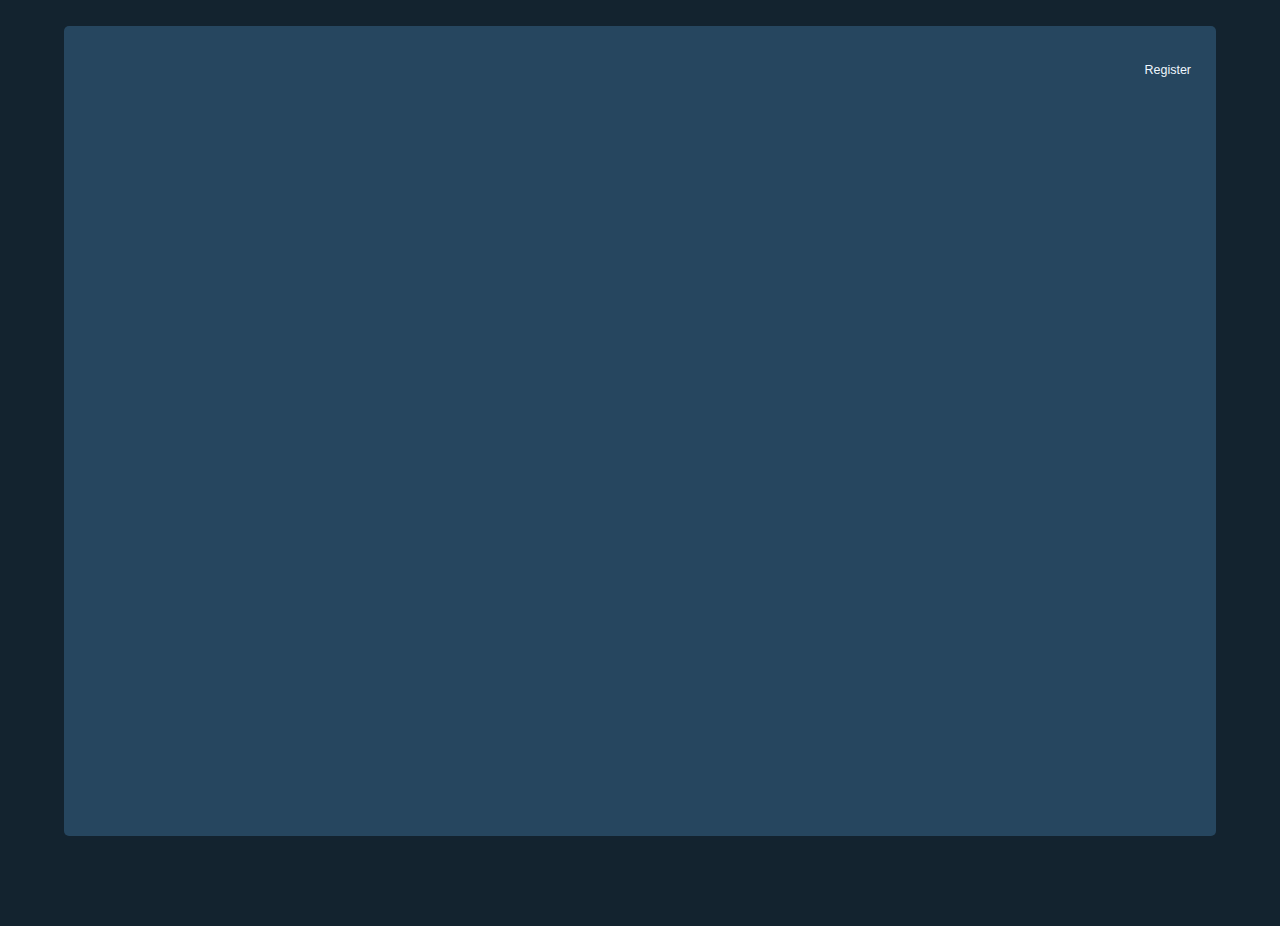
==== commit 23504ec1: "20191113" ====
--- a/jdbc/src/main/resources/static/index.html
+++ b/jdbc/src/main/resources/static/index.html
@@ -3,149 +3,169 @@
 <head>
 <meta charset="UTF-8">
 <title>Burning Dice</title>
+<meta name="viewport" content="width=device-width, initial-scale=1">
 <!-- Local Styles -->
+<link rel="stylesheet" type="text/css" href="css/body.css">
 <link rel="stylesheet" type="text/css" href="css/dice-roll.css">
 <link rel="stylesheet" type="text/css" href="css/generic.css">
 <link rel="stylesheet" type="text/css" href="css/header.css">
 <link rel="stylesheet" type="text/css" href="css/hgroup.css">
 <link rel="stylesheet" type="text/css" href="css/player-form.css">
+<link rel="stylesheet" type="text/css" href="css/player-rangking.css">
+<link rel="stylesheet" type="text/css" href="css/rolling-history.css">
 <link rel="stylesheet" type="text/css" href="css/shadows.css">
 <link rel="stylesheet" type="text/css" href="css/style.css">
 <!-- Local JavaScript -->
 <script src="js/common.js"></script>
 <script src="js/dice-roll.js"></script>
 <script src="js/myAjax.js"></script>
+<script src="js/player-games.js"></script>
 <script src="js/user.js"></script>
 <!-- Bootstrap Files -->
 <link rel="stylesheet" href="https://stackpath.bootstrapcdn.com/bootstrap/4.3.1/css/bootstrap.min.css" integrity="sha384-ggOyR0iXCbMQv3Xipma34MD+dH/1fQ784/j6cY/iJTQUOhcWr7x9JvoRxT2MZw1T" crossorigin="anonymous">
 <script src="https://code.jquery.com/jquery-3.3.1.slim.min.js" integrity="sha384-q8i/X+965DzO0rT7abK41JStQIAqVgRVzpbzo5smXKp4YfRvH+8abtTE1Pi6jizo" crossorigin="anonymous"></script>
 <script src="https://cdnjs.cloudflare.com/ajax/libs/popper.js/1.14.7/umd/popper.min.js" integrity="sha384-UO2eT0CpHqdSJQ6hJty5KVphtPhzWj9WO1clHTMGa3JDZwrnQq4sF86dIHNDz0W1" crossorigin="anonymous"></script>
 <script src="https://stackpath.bootstrapcdn.com/bootstrap/4.3.1/js/bootstrap.min.js" integrity="sha384-JjSmVgyd0p3pXB1rRibZUAYoIIy6OrQ6VrjIEaFf/nJGzIxFDsf4x0xIM+B07jRM" crossorigin="anonymous"></script>
+<!-- Icons -->
+<link rel="stylesheet" href="https://cdnjs.cloudflare.com/ajax/libs/font-awesome/4.7.0/css/font-awesome.min.css">
+<!-- MyScripts -->
 <script>
      var userName = "";
      var userId = "";
+     var ajaxRequest;
+     var jsonObj;
+     var activeSection;
+     var playerGameList = new Array;
 
      function enqueueScripts()
      {
-          var ajaxRequest;
-          var jsonObj;
-          var activeSection;
+
           //Get Stored values
           doSessionStorage();
           swapRegisterItem();
           addEventsUser();
+          getPlayerRolls();
 
      }
 </script>
 </head>
 <body onload="enqueueScripts()">
-<!-- The loggin menu -->
-<header>
-<nav id="manage-player--menu">
-   <ul>
-       <li id="manage-player--menu__newPlayer">Register</li>
-       <!-- Create Player -->
-       <!-- Modify Player -->
-       <li id="manage-player--menu__deletePlayer">Exit</li>
-       <!-- Delete Player -->
-   </ul>
-</nav>
-<!-- The Loggin form -->
-<aside id="manage-player__form--container" class="hide">
-   <form id="manage-player__form">
-       <ul>
-           <li><input type="text" id="playerName" name="playerName" placeholder="Player Name" ></li>
-           <li><button id="modifyPlayer" type="button">Modify Player</button>
-               <button id="createPlayer" type="button">Create Player</button>
-               <span id="userErrorMessage">&nbsp;</span>
-           </li>
-       </ul>
-   </form>
-</aside>
-</header>
-<!-- Company information -->
+     <div class="body clearfix">
+          <!-- The loggin menu -->
+          <header>
+               <nav id="manage-player--menu">
+                  <ul>
+                      <li id="manage-player--menu__newPlayer">Register</li>
+                      <!-- Create Player -->
+                      <!-- Modify Player -->
+                      <li id="manage-player--menu__deletePlayer">Exit</li>
+                      <!-- Delete Player -->
+                  </ul>
+               </nav>
+               <!-- The Loggin form -->
+               <aside id="manage-player__form--container" class="hide">
+                  <form id="manage-player__form">
+                      <ul>
+                          <li><input type="text" id="playerName" name="playerName" placeholder="Player Name" ></li>
+                          <li class="playerButtonsLI"><button id="modifyPlayer" type="button">Modify Player</button>
+                              <button id="createPlayer" type="button">Create Player</button>
+                              <span id="userErrorMessage">&nbsp;</span>
+                          </li>
+                      </ul>
+                  </form>
+               </aside>
+          </header>
+          <!-- Company information -->
 
-<hgroup>
+          <hgroup>
 
-</hgroup>
+          </hgroup>
 
-<!-- Content of the page-->
-<section id="dice-roll" class="dice-roll hide">
+          <!-- Content of the page-->
+          <section id="dice-roll" class="dice-roll hide">
 
-     <header class="dice-roll__header grid-getItem">
-          <!-- Logo Section -->
-     </header>
-     <article class="dice-roll__rollDices grid-getItem">
-          <div class="dice-roll__rollDices--diceContainer">
-               <div class="dice-roll__rollDices--dices">
-                    <img id="dice-00" src="img/0.svg" alt="Dice number 1">
-               </div>
-               <div class="dice-roll__rollDices--dices">
-                    <img id="dice-01" src="img/1.svg" alt="Dice number 1">
-               </div>
-               <div class="dice-roll__rollDices--dices">
-                    <img id="dice-02" src="img/2.svg" alt="Dice number 1">
-               </div>
-               <div class="dice-roll__rollDices--dices">
-                    <img id="dice-03" src="img/3.svg" alt="Dice number 1">
-               </div>
-               <div class="dice-roll__rollDices--dices">
-                    <img id="dice-04" src="img/4.svg" alt="Dice number 1">
-               </div>
-               <div class="dice-roll__rollDices--dices">
-                    <img id="dice-05" src="img/5.svg" alt="Dice number 1">
-               </div>
-               <div class="dice-roll__rollDices--dices">
-                    <img id="dice-06" src="img/6.svg" alt="Dice number 1">
-               </div>
-          </div>
-          <div class="dice-roll__rollDices--btnDiv">
-               <span class="dice-roll__rollDices--btn">Let's roll the dice!</span>
-          </div>
-     </article>
-     <article class="dice-roll__allPlays grid-getItem">
-          allplays
-     </article>
-     <article class="dice-roll__stats grid-getItem">
-          stats
-     </article>
-     <article class="dice-roll__deleteRolls grid-getItem">
-          deleteroll
-     </article>
-     <footer>
+               <header class="dice-roll__header grid-getItem">
+                    <!-- Logo Section -->
+               </header>
+               <article class="dice-roll__rollDices grid-getItem">
+                    <div class="dice-roll__rollDices--diceContainer">
+                         <div class="dice-roll__rollDices--dices">
+                              <img class="dice-roll__rollDices--dices--img" id="dice-01" src="img/1.svg" alt="Dice number 1">
+                         </div>
+                         <div class="dice-roll__rollDices--dices">
+                              <img class="dice-roll__rollDices--dices--img" id="dice-02" src="img/2.svg" alt="Dice number 1">
+                         </div>
+                         <div class="dice-roll__rollDices--dices">
+                              <img class="dice-roll__rollDices--dices--img" id="dice-03" src="img/3.svg" alt="Dice number 1">
+                         </div>
+                         <div class="dice-roll__rollDices--dices">
+                              <img class="dice-roll__rollDices--dices--img" id="dice-04" src="img/4.svg" alt="Dice number 1">
+                         </div>
+                         <div class="dice-roll__rollDices--dices">
+                              <img class="dice-roll__rollDices--dices--img" id="dice-05" src="img/5.svg" alt="Dice number 1">
+                         </div>
+                         <div class="dice-roll__rollDices--dices">
+                              <img class="dice-roll__rollDices--dices--img" id="dice-06" src="img/6.svg" alt="Dice number 1">
+                         </div>
+                         <div class="dice-roll__rollDices--btnDiv">
+                              <span id="diceRollingBTN" class="dice-roll__rollDices--btn">Let's roll the dice!</span>
+                         </div>
+                    </div>
 
-     </footer>
-</section>
-<section id="statistics">
+               </article>
+               <article class="dice-roll__allPlays grid-getItem">
+                    <div>
+                         <span>
+                              Rolling History
+                              <i class="fa fa-refresh"></i>
+                         </span>
 
-<header>
+                    </div>
+                    <div class="dice-roll__allPlays--list">
+                         <table>
 
-</header>
-<article id="statistics__plays--allplayers">
-   <!-- returns the list of all the players in the system with their average percentage of hits -->
+                         </table>
+                    </div>
 
-</article>
-<article id="statistics__plays--thisplayers">
-   <!-- returns the list of plays by a player. -->
+               </article>
+               <article class="dice-roll__stats grid-getItem">
+                    stats
+               </article>
 
-</article>
-<article id="statistics__average--allplayers">
-   <!-- returns the average ranking of all players in the system. That is, the average percentage of achievements.r. -->
+               <footer>
 
-</article>
-<article id="statistics__average--biggest">
-   <!-- returns the player with the worst percentage of success. -->
-   <!-- returns the player with the worst percentage of success. -->
+               </footer>
+          </section>
+          <section id="game-statistics">
 
-</article>
-<footer>
+               <header>
+               </header>
+               <article id="statistics__plays--allplayers">
+                  <!-- returns the list of all the players in the system with their average percentage of hits -->
 
-</footer>
-</section>
+               </article>
+               <article id="statistics__plays--thisplayers">
+                  <!-- returns the list of plays by a player. -->
 
-<!-- Footer -->
-<footer>
+               </article>
+               <article id="statistics__average--allplayers">
+                  <!-- returns the average ranking of all players in the system. That is, the average percentage of achievements.r. -->
 
-</footer>
+               </article>
+               <article id="statistics__average--biggest">
+                  <!-- returns the player with the worst percentage of success. -->
+                  <!-- returns the player with the worst percentage of success. -->
+
+               </article>
+               <footer>
+
+               </footer>
+          </section>
+
+          <!-- Footer -->
+          <footer>
+
+          </footer>
+     </div>
 </body>
 </html>
--- a/jdbc/src/main/resources/static/css/body.css
+++ b/jdbc/src/main/resources/static/css/body.css
@@ -0,0 +1,22 @@
+.body
+{
+     /* flex */
+     display: flex;
+     flex-direction: row;
+     flex-wrap: wrap;
+     justify-content: center;  /* Horizontal */
+     align-items: flex-start; /* Vertical */
+     align-content: space-evenly; /*Horizontal the content*/
+
+     /* style */
+     border-radius: 5px;
+     background-color: #26465f !important;
+
+     /* size */
+     width: 90%;
+     height: 90%;
+
+     /* placing */
+     margin: auto;
+     margin-top: 2%;
+}
--- a/jdbc/src/main/resources/static/css/dice-roll.css
+++ b/jdbc/src/main/resources/static/css/dice-roll.css
@@ -1,11 +1,14 @@
 .dice-roll
 {
-     position:absolute;
+     width: 100%;
+     height: 100%;
+     text-align: center;
+
      background-color: #26465f;
      display:none;
      opacity: 0;
      border-radius: 5px;
-     padding: 2rem;
+     padding: 1rem;
 }
 .dice-roll.hide
 {
@@ -19,8 +22,8 @@
      display: grid;
      grid-template-columns: 25% 25% 25% auto;
      grid-template-rows: 60% 35% auto;
-     grid-column-gap: 1.5rem;
-     grid-row-gap: 1.5rem;
+     grid-column-gap: 1rem;
+     grid-row-gap: 1rem;
 }
 .grid-getItem
 {
@@ -39,12 +42,13 @@
 {
      /* Visual Styling */
      background-color:#CB6120;
+     margin-top: 0px;
 
      /* Grid Layout */
      grid-column-start: 1;
      grid-column-end: 2;
      grid-row-start: 1;
-     grid-row-end: 3;
+     grid-row-end: 2;
 }
 /* Rolling Section */
 .dice-roll__rollDices
@@ -56,43 +60,34 @@
      grid-row-start: 1;
      grid-row-end: 2;
 
-     /* new Grid */
-     display: grid;
-     grid-column-gap: .5rem;
-     grid-row-gap: .5rem;
-     grid-template-columns: 100%;
-     grid-template-rows: auto auto;
 
 }
 /* Dices */
 .dice-roll__rollDices--diceContainer
 {
+     height: 100%;
      display: flex;
      flex-direction: row;
      flex-wrap: wrap;
      justify-content: center;  /* Horizontal */
      align-items: flex-start; /* Vertical */
      align-content: space-evenly; /*Horizontal the content*/
-     margin:1rem;
-
+     margin:.5rem;
 }
 .dice-roll__rollDices--dices
 {
-     background-color: #13232f;
-     min-width: 70px;
-     min-height: 70px;
-
-     max-width: 150px;
-     max-height: 150px;
+     /* Sizing */
+     max-width: 20%;
+     width: 12vw;
+     margin-left: .5vw;
+     margin-right: .5vw;
 
      border-radius: 50%;
      border-style: solid;
-     border-width: 1rem;
+     border-width: 1vw;
      border-color:#26465f;
 
-     width: 10vw;
-     height: 10vw;
-     margin:1rem;
+     background-color: #13232f;
 
      display: flex;
      flex-direction: row;
@@ -102,27 +97,21 @@
      align-content: center; /*Horizontal the content*/
 
 }
+.dice-roll__rollDices--dices:after {
+  content: "";
+  display: block;
+  padding-bottom: 100%;
+}
 .dice-roll__rollDices--dices img
 {
-
+     width: 75%;
+     height: 75%;
 }
 
 /* Button Section */
 .dice-roll__rollDices--btnDiv
 {
-     /* Display in the parent gris */
-     grid-column-start: 1;
-     grid-column-end: 2;
-     grid-row-start: 2;
-     grid-row-end: 3;
-     vertical-align: middle;
-
-     /* Display of the content */
-     text-align: center;
-     display: flex;
-     justify-content: center;
-     align-items: center;
-     cursor: pointer;
+     width: 100%;
 }
 .dice-roll__rollDices--btn
 {
@@ -130,13 +119,15 @@
      display: inline-block;
      border-radius: 25px;
      background-color: #CB6120;
-     line-height: 4.5rem;
+     padding-top: .75rem;
+     padding-bottom: .75rem;
      width: 20rem;
+
      vertical-align: middle;
      border: none;
 
      /* Text */
-     font-size: 2rem;
+     font-size: 1.5rem;
      color: #26465f;
      font-weight: bolder;
 
@@ -163,30 +154,3 @@
      /* position */
      transform: translateY(0px);
 }
-/* All Plays */
-.dice-roll__allPlays
-{
-     /* grid */
-     grid-column-start: 2;
-     grid-column-end:3;
-     grid-row-start: 2;
-     grid-row-end: 3;
-}
-/* stats */
-.dice-roll__stats
-{
-     /* grid */
-     grid-column-start: 3;
-     grid-column-end:4;
-     grid-row-start: 2;
-     grid-row-end: 3;
-}
-/* deleteRolls */
-.dice-roll__deleteRolls
-{
-     /* grid */
-     grid-column-start: 4;
-     grid-column-end:5;
-     grid-row-start: 2;
-     grid-row-end: 3;
-}
--- a/jdbc/src/main/resources/static/css/header.css
+++ b/jdbc/src/main/resources/static/css/header.css
@@ -1,6 +1,7 @@
 header
 {
-  position: relative;
+     width: 100%;
+     margin-top: 2.5rem;
 }
 #manage-player--menu
 {
--- a/jdbc/src/main/resources/static/css/hgroup.css
+++ b/jdbc/src/main/resources/static/css/hgroup.css
@@ -1,9 +1,13 @@
 hgroup
 {
-     height: calc(100vh - ((100vh - 100%)/2) - 6.5rem);
+     width: 100%;
+     height: 100%;
      text-align: center;
 }
-
+hgroup.hide
+{
+     display: none;
+}
 .burning-dice-logo
 {
      display: inline-block;
--- a/jdbc/src/main/resources/static/css/player-form.css
+++ b/jdbc/src/main/resources/static/css/player-form.css
@@ -18,8 +18,8 @@
      /* Positon */
      float: right;
      position: absolute;
-     top: 3rem;
-     right: 2rem;
+     top: 4.5rem;
+     right: 4rem;
      z-index: 999;
 
 
@@ -64,6 +64,10 @@
 {
      background-color: #1e384c;
 }
+.playerButtonsLI
+{
+     text-align: left;
+}
 #createPlayer, #modifyPlayer
 {
      /* Size */
@@ -101,6 +105,15 @@
      border-color: #26465f;
      outline: none;
 }
+#createPlayer:active, #modifyPlayer:active
+{
+     /* position */
+     transform: translateY(2px);
+     /* Shadow Styles */
+     -webkit-box-shadow: 0 0px 0px #121212;
+     -moz-box-shadow: 0 0px 0px #121212;
+     box-shadow: 0 0px 0px #121212;
+}
 #userErrorMessage
 {
      margin: 0px;
@@ -109,10 +122,14 @@
 }
 #userErrorMessage.show-error
 {
-     color: #CB6120;
+     font-size: 1.25rem;
+     font-weight: bold;
+     color: #ad4200;
 }
 #userErrorMessage.show-success
 {
+     font-size: 1.25rem;
+     font-weight: bold;
      color: #56b6c2;
 }
 #userErrorMessage.hide
--- a/jdbc/src/main/resources/static/css/rolling-history.css
+++ b/jdbc/src/main/resources/static/css/rolling-history.css
@@ -0,0 +1,30 @@
+/* All Plays */
+.dice-roll__allPlays
+{
+     /* grid */
+     grid-column-start: 1;
+     grid-column-end:3;
+     grid-row-start: 2;
+     grid-row-end: 3;
+     text-align: center;
+
+}
+
+.dice-roll__allPlays span
+{
+     font-size: 1.5rem;
+     line-height: 3rem;
+     vertical-align: middle;
+}
+.dice-roll__allPlays--list
+{
+     width: 90%;
+     background-color: #4d8cbf;
+     height: 80%;
+     display: inline-block;
+     border-radius: 5px;
+
+     -moz-box-shadow:    inset 0 0 1px #13232f;
+     -webkit-box-shadow: inset 0 0 1px #13232f;
+     box-shadow:         inset 0 0 1px #13232f;
+}
--- a/jdbc/src/main/resources/static/css/style.css
+++ b/jdbc/src/main/resources/static/css/style.css
@@ -28,21 +28,18 @@
      font-size: 10px;
      background-color: #13232f !important;
      font-size: 10px;
-     width: calc(100vw - ((100vw - 100%)/2));
-     height: calc(100vh - ((100vh - 100%)/2));
-     padding: 2rem;
+     width: calc(100vw - ((100vw - 100%)/2) );
+     height: calc(100vh - ((100vh - 100%)/2) );
+}
 
-}
-body
-{
-     border-radius: 5px;
-     background-color: #26465f !important;
-     width: calc(100vw - ((100vw - 100%)/2) - 3.45rem);
-     height: calc(100vh - ((100vh - 100%)/2) - 4rem);
-     padding: 0.5rem;
-}
 ul, #ul, .ul
 {
   margin-bottom: 0px;
   list-style-type: none !important;
 }
+clearfix::after
+{
+  display: block;
+  content: "";
+  clear: both;
+}
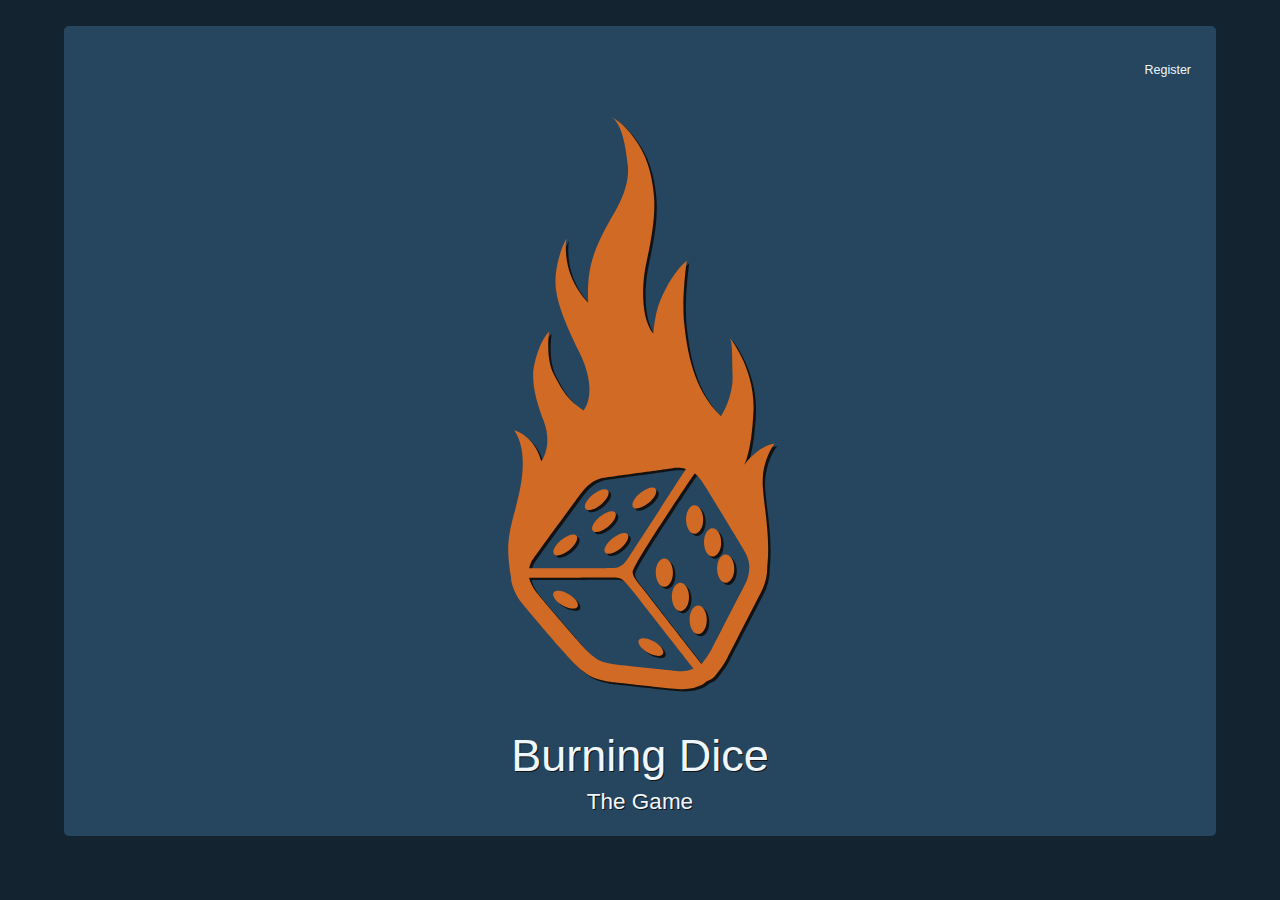
==== commit 2ac74792: "20191113-add Biggest Winner and Biggest Loser" ====
--- a/jdbc/src/main/resources/static/index.html
+++ b/jdbc/src/main/resources/static/index.html
@@ -5,19 +5,23 @@
 <title>Burning Dice</title>
 <meta name="viewport" content="width=device-width, initial-scale=1">
 <!-- Local Styles -->
+<link rel="stylesheet" type="text/css" href="css/biggest.css">
 <link rel="stylesheet" type="text/css" href="css/body.css">
+<link rel="stylesheet" type="text/css" href="css/custom-scrollBar.css">
 <link rel="stylesheet" type="text/css" href="css/dice-roll.css">
 <link rel="stylesheet" type="text/css" href="css/generic.css">
 <link rel="stylesheet" type="text/css" href="css/header.css">
 <link rel="stylesheet" type="text/css" href="css/hgroup.css">
 <link rel="stylesheet" type="text/css" href="css/player-form.css">
-<link rel="stylesheet" type="text/css" href="css/player-rangking.css">
+<link rel="stylesheet" type="text/css" href="css/player-ranking.css">
 <link rel="stylesheet" type="text/css" href="css/rolling-history.css">
 <link rel="stylesheet" type="text/css" href="css/shadows.css">
 <link rel="stylesheet" type="text/css" href="css/style.css">
 <!-- Local JavaScript -->
+<script src="js/biggest.js"></script>
 <script src="js/common.js"></script>
 <script src="js/dice-roll.js"></script>
+<script src="js/game-stats.js"></script>
 <script src="js/myAjax.js"></script>
 <script src="js/player-games.js"></script>
 <script src="js/user.js"></script>
@@ -35,7 +39,6 @@
      var ajaxRequest;
      var jsonObj;
      var activeSection;
-     var playerGameList = new Array;
 
      function enqueueScripts()
      {
@@ -45,6 +48,8 @@
           swapRegisterItem();
           addEventsUser();
           getPlayerRolls();
+          getPlayerStats();
+
 
      }
 </script>
@@ -78,15 +83,35 @@
           <!-- Company information -->
 
           <hgroup>
-
+               <div class="burning-dice-logo"><img src="img/orange-logo.svg"></img></div>
+               <div class="titles">
+                    <h1>Burning Dice</h1>
+                   <h2>The Game</h2>
+               </div>
           </hgroup>
 
           <!-- Content of the page-->
           <section id="dice-roll" class="dice-roll hide">
 
-               <header class="dice-roll__header grid-getItem">
-                    <!-- Logo Section -->
-               </header>
+               <article class="dice-roll__header--logo grid-getItem">
+                    <div class="burning-dice-logo"><img src="img/orange-logo.svg"></img></div>
+                    <div class="titles">
+                         <h3>Burning Dice</h3>
+                        <h4>The Game</h4>
+                    </div>
+               </article>
+               <article class="dice-roll__header--bw grid-getItem">
+                    <!-- Biggest Winner -->
+                    <div id="biggestWinnerRefresh">
+                         <i id="biggestWinnerRefreshIcon" class="fa fa-refresh"></i>
+                    </div>
+               </article>
+               <article class="dice-roll__header--bl grid-getItem">
+                    <!-- Biggest Looser -->
+                    <div id="biggestLoserRefresh">
+                         <i id="biggestLoserRefreshIcon" class="fa fa-refresh"></i>
+                    </div>
+               </article>
                <article class="dice-roll__rollDices grid-getItem">
                     <div class="dice-roll__rollDices--diceContainer">
                          <div class="dice-roll__rollDices--dices">
@@ -115,52 +140,67 @@
                </article>
                <article class="dice-roll__allPlays grid-getItem">
                     <div>
-                         <span>
+                         <span class="dice-roll__allPlays--title">
                               Rolling History
-                              <i class="fa fa-refresh"></i>
+                              <i id="refreshHistory" class="fa fa-refresh"></i>
+                              <i id="deleteHistory" class="fa fa-trash" aria-hidden="true"></i>
                          </span>
-
-                    </div>
-                    <div class="dice-roll__allPlays--list">
-                         <table>
-
+                    </div>
+                    <div class="dice-roll__allPlays--list cute_scroll">
+                         <table id="playerGameTable">
+                              <tr id="playerGameTable__titleRow">
+                                   <th class="playerGameTable__titleRo--rollNumber">
+                                        #
+                                   </th>
+                                   <th colspan="6" class="playerGameTable__titleRow--dices">
+                                        Dices Rolled
+                                   </th>
+                                   <th class="playerGameTable__titleRow--result">
+                                        Result
+                                   </th>
+                              </tr>
                          </table>
                     </div>
 
                </article>
                <article class="dice-roll__stats grid-getItem">
-                    stats
+                    <div>
+                         <span class="dice-roll__stats--title">
+                              Game Statistics
+                              <i id="refreshStats" class="fa fa-refresh"></i>
+                         </span>
+                    </div>
+                    <div class="dice-roll__stats--list cute_scroll">
+                         <table id="gameStatsTable">
+                              <tr id="gameStatsTable__titleRow">
+                                   <th class="gameStatsTable__titleRow--posNumber">
+                                        #
+                                   </th>
+                                   <th class="gameStatsTable__titleRow--Name">
+                                        Name
+                                   </th>
+                                   <th class="gameStatsTable__titleRow--win">
+                                        Wins
+                                   </th>
+                                   <th class="gameStatsTable__titleRow--lose">
+                                        Loses
+                                   </th>
+                                   <th class="gameStatsTable__titleRow--win">
+                                        Wins Percentage
+                                   </th>
+                                   <th class="gameStatsTable__titleRow--lose">
+                                        Losts Percentage
+                                   </th>
+                              </tr>
+                         </table>
+                    </div>
                </article>
 
                <footer>
 
                </footer>
           </section>
-          <section id="game-statistics">
-
-               <header>
-               </header>
-               <article id="statistics__plays--allplayers">
-                  <!-- returns the list of all the players in the system with their average percentage of hits -->
-
-               </article>
-               <article id="statistics__plays--thisplayers">
-                  <!-- returns the list of plays by a player. -->
-
-               </article>
-               <article id="statistics__average--allplayers">
-                  <!-- returns the average ranking of all players in the system. That is, the average percentage of achievements.r. -->
-
-               </article>
-               <article id="statistics__average--biggest">
-                  <!-- returns the player with the worst percentage of success. -->
-                  <!-- returns the player with the worst percentage of success. -->
-
-               </article>
-               <footer>
-
-               </footer>
-          </section>
+
 
           <!-- Footer -->
           <footer>
--- a/jdbc/src/main/resources/static/css/biggest.css
+++ b/jdbc/src/main/resources/static/css/biggest.css
@@ -0,0 +1,5 @@
+#biggestWinnerRefresh, #biggestLoserRefresh
+{
+     padding-right: 5px;
+     text-align: right;
+}
--- a/jdbc/src/main/resources/static/css/body.css
+++ b/jdbc/src/main/resources/static/css/body.css
@@ -19,4 +19,5 @@
      /* placing */
      margin: auto;
      margin-top: 2%;
+     overflow: hidden;
 }
--- a/jdbc/src/main/resources/static/css/custom-scrollBar.css
+++ b/jdbc/src/main/resources/static/css/custom-scrollBar.css
@@ -0,0 +1,24 @@
+.cute_scroll::-webkit-scrollbar
+{
+	width: 10px;
+	background-color: #4d8cbf ;
+
+}
+
+.cute_scroll::-webkit-scrollbar-track
+{
+	-webkit-box-shadow: inset 0 0 6px #3a698f ;
+	border-radius: 10px;
+	background-color: #4d8cbf  ;
+  border-left: 3px solid #61afef;
+  border-right: 3px solid #61afef;
+
+}
+
+.cute_scroll::-webkit-scrollbar-thumb
+{
+	border-radius: 20px;
+	-webkit-box-shadow: inset 0 0 px #13232f ;
+	background-color: #26465f  ;
+
+}
--- a/jdbc/src/main/resources/static/css/dice-roll.css
+++ b/jdbc/src/main/resources/static/css/dice-roll.css
@@ -21,7 +21,7 @@
      opacity: 1 !important;
      display: grid;
      grid-template-columns: 25% 25% 25% auto;
-     grid-template-rows: 60% 35% auto;
+     grid-template-rows: 25% 20% 20% 25% auto;
      grid-column-gap: 1rem;
      grid-row-gap: 1rem;
 }
@@ -38,18 +38,70 @@
      box-shadow:         inset 0 0 1px #13232f;
 }
 /* Header */
-.dice-roll__header
+.dice-roll__header--logo, .dice-roll__header--bw, .dice-roll__header--bl
 {
      /* Visual Styling */
-     background-color:#CB6120;
+     background-color:#3a698f;;
      margin-top: 0px;
-
+}
+.dice-roll__header--logo
+{
      /* Grid Layout */
      grid-column-start: 1;
      grid-column-end: 2;
      grid-row-start: 1;
      grid-row-end: 2;
 }
+/* add Bigest winner */
+.dice-roll__header--bw
+{
+     /* Grid Layout */
+     grid-column-start: 1;
+     grid-column-end: 2;
+     grid-row-start: 2;
+     grid-row-end: 3;
+}
+/* add Bigest Loser */
+.dice-roll__header--bl
+{
+     /* Grid Layout */
+     grid-column-start: 1;
+     grid-column-end: 2;
+     grid-row-start: 3;
+     grid-row-end: 4;
+}
+/* Little Logo */
+.dice-roll__header--logo .burning-dice-logo
+{
+     display: inline-block;
+     padding-top: 2.5rem;
+     padding-bottom: 2.5rem;
+     vertical-align: text-bottom;
+     padding: 0px;
+
+     text-align: center;
+     height: 75%;
+}
+.dice-roll__header--logo .burning-dice-logo img
+{
+  height: 100%;
+  width: auto;
+  vertical-align: text-bottom;
+
+}
+.dice-roll__header--logo h3,
+{
+     font-size: 1.8rem;
+}
+.dice-roll__header--logo h4
+{
+     font-size: 1rem;
+}
+
+
+
+
+
 /* Rolling Section */
 .dice-roll__rollDices
 {
@@ -58,7 +110,7 @@
      grid-column-end: 5;
 
      grid-row-start: 1;
-     grid-row-end: 2;
+     grid-row-end: 4;
 
 
 }
@@ -69,16 +121,17 @@
      display: flex;
      flex-direction: row;
      flex-wrap: wrap;
-     justify-content: center;  /* Horizontal */
-     align-items: flex-start; /* Vertical */
+     justify-content: space-around;
+     flex-flow: row wrap;
+     align-items: stretch;
      align-content: space-evenly; /*Horizontal the content*/
      margin:.5rem;
 }
 .dice-roll__rollDices--dices
 {
      /* Sizing */
-     max-width: 20%;
-     width: 12vw;
+     width: 30%;
+     max-width: 17vw;
      margin-left: .5vw;
      margin-right: .5vw;
 
@@ -86,7 +139,7 @@
      border-style: solid;
      border-width: 1vw;
      border-color:#26465f;
-
+     flex-grow: 1;
      background-color: #13232f;
 
      display: flex;
--- a/jdbc/src/main/resources/static/css/player-ranking.css
+++ b/jdbc/src/main/resources/static/css/player-ranking.css
@@ -0,0 +1 @@
+/* stats */
--- a/jdbc/src/main/resources/static/css/rolling-history.css
+++ b/jdbc/src/main/resources/static/css/rolling-history.css
@@ -1,22 +1,62 @@
+/* Refresh History */
+#refreshHistory
+{
+
+}
 /* All Plays */
 .dice-roll__allPlays
 {
      /* grid */
      grid-column-start: 1;
      grid-column-end:3;
-     grid-row-start: 2;
-     grid-row-end: 3;
+     grid-row-start: 4;
+     grid-row-end: 5;
      text-align: center;
 
 }
+.dice-roll__stats
+{
+     /* grid */
+     grid-column-start: 3;
+     grid-column-end:5;
+     grid-row-start: 4;
+     grid-row-end: 5;
+}
 
-.dice-roll__allPlays span
+.dice-roll__allPlays--title, .dice-roll__stats--title
 {
+     color: #13232f;
      font-size: 1.5rem;
      line-height: 3rem;
      vertical-align: middle;
+     font-weight: bolder;
+     cursor: pointer;
+     /* Movemnt */
+     transition-property: position;
+     transition-duration: .5s;
 }
-.dice-roll__allPlays--list
+#refreshHistory, #deleteHistory, #refreshStats, #biggestWinnerRefresh, #biggestLoserRefresh
+{
+     padding-left: 5px;
+}
+#refreshHistory:hover, #deleteHistory:hover, #refreshStats:hover, #biggestWinnerRefresh:hover, #biggestLoserRefresh:hover
+{
+     text-shadow: 1px 1px #26465f;
+     color: #CB6120;
+     /* position */
+     transform: translateY(-2px);
+
+
+}
+#refreshHistory:active, #deleteHistory:active ,#refreshStats:active, #biggestWinnerRefresh:active, #biggestLoserRefresh:active
+{
+     text-shadow: none;
+     /* position */
+     transform: translateY(0px);
+     color: #80bff2;
+}
+
+.dice-roll__allPlays--list, .dice-roll__stats--list
 {
      width: 90%;
      background-color: #4d8cbf;
@@ -27,4 +67,50 @@
      -moz-box-shadow:    inset 0 0 1px #13232f;
      -webkit-box-shadow: inset 0 0 1px #13232f;
      box-shadow:         inset 0 0 1px #13232f;
+
+     padding: .75rem;
+     overflow-y: auto;
 }
+/* Player Game Table */
+#playerGameTable, #gameStatsTable, #gameStatsTable__titleRow
+{
+     width: 100%;
+}
+#playerGameTable__titleRow, #gameStatsTable__titleRow
+{
+     background-color: #26465f;
+     color: #80bff2;
+}
+/* Titles Rows */
+.playerGameTable__titleRo--rollNumber
+{
+     width: 20%;
+
+}
+.playerGameTable__titleRow--dices
+{
+     width: 60%;
+}
+.playerGameTable__titleRow--result
+{
+     width: 20%;
+}
+.gameStatsTable__titleRow--posNumber,  .gameStatsTable__titleRow--win, .gameStatsTable__titleRow--lose
+{
+     width: 20%;
+}
+.gameStatsTable__titleRow--Name
+{
+     width: 40%;
+}
+/* Rows */
+#playerGameTable tr:nth-child( even ), #gameStatsTable tr:nth-child( even )
+{
+  background-color: #3a698f;
+  color: #fff;
+}
+#playerGameTable tr:nth-child( odd ):not(:first-child), #gameStatsTable tr:nth-child( odd ):not(:first-child)
+{
+  background-color: #80bff2;
+  color: #fff;
+}
--- a/jdbc/src/main/resources/static/css/style.css
+++ b/jdbc/src/main/resources/static/css/style.css
@@ -30,8 +30,13 @@
      font-size: 10px;
      width: calc(100vw - ((100vw - 100%)/2) );
      height: calc(100vh - ((100vh - 100%)/2) );
+     overflow: hidden;
 }
-
+body::-webkit-scrollbar
+{
+    display: none;
+    overflow: hidden;
+}
 ul, #ul, .ul
 {
   margin-bottom: 0px;
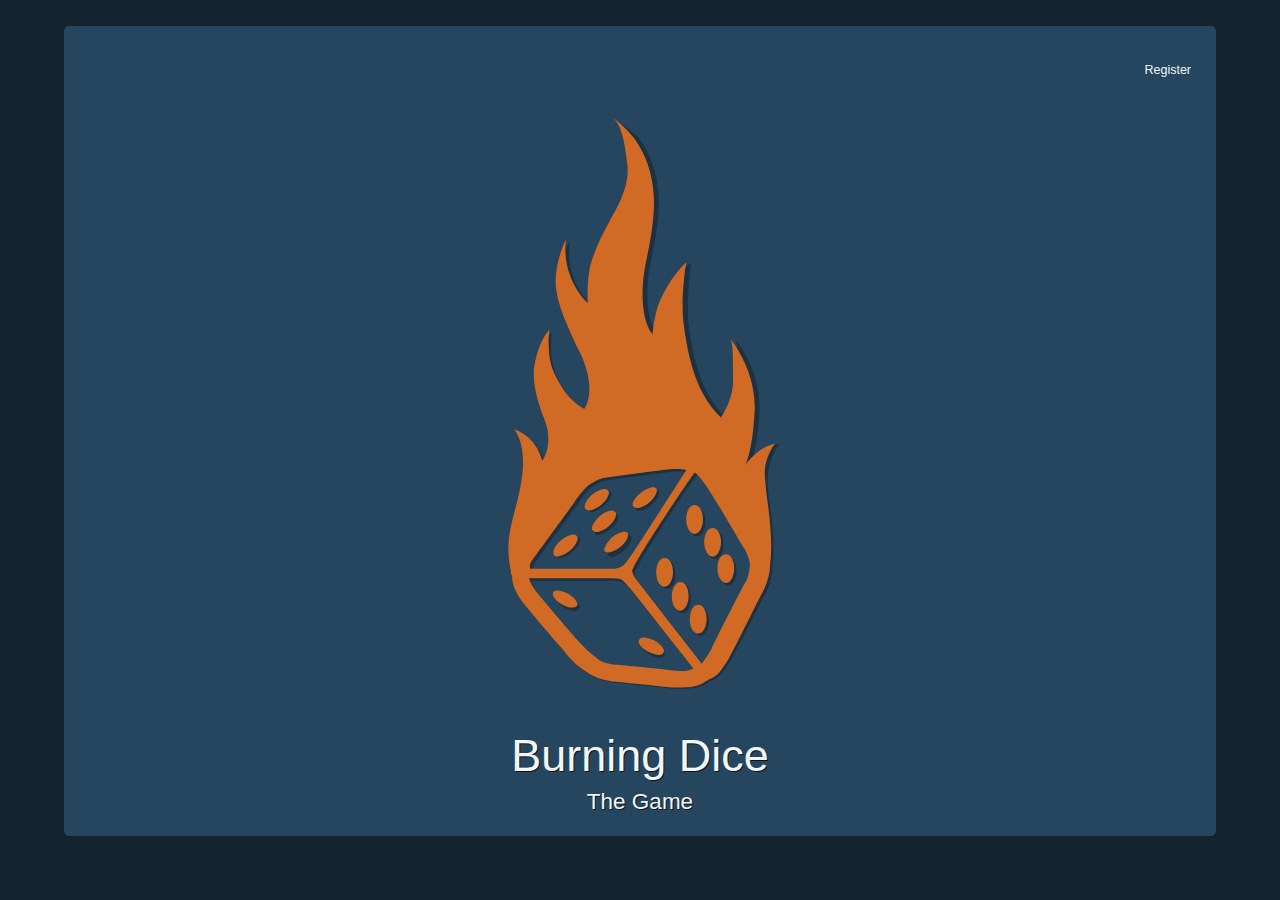
==== commit b657b6df: "20191114-Finished!" ====
--- a/jdbc/src/main/resources/static/index.html
+++ b/jdbc/src/main/resources/static/index.html
@@ -47,9 +47,11 @@
           doSessionStorage();
           swapRegisterItem();
           addEventsUser();
-          getPlayerRolls();
-          getPlayerStats();
-
+          showHideButons();
+          if (userId != "")
+          {
+               doYouWantToRolldice();
+          }
 
      }
 </script>
@@ -93,25 +95,35 @@
           <!-- Content of the page-->
           <section id="dice-roll" class="dice-roll hide">
 
-               <article class="dice-roll__header--logo grid-getItem">
-                    <div class="burning-dice-logo"><img src="img/orange-logo.svg"></img></div>
+               <aside class="dice-roll__aside--logo grid-getItem">
+                    <div class="dice-roll__aside--logo-img">
+                         <img src="img/orange-logo.svg"></img>
+                    </div>
                     <div class="titles">
                          <h3>Burning Dice</h3>
                         <h4>The Game</h4>
                     </div>
-               </article>
-               <article class="dice-roll__header--bw grid-getItem">
+               </aside>
+               <aside class="dice-roll__aside--bw grid-getItem">
                     <!-- Biggest Winner -->
                     <div id="biggestWinnerRefresh">
                          <i id="biggestWinnerRefreshIcon" class="fa fa-refresh"></i>
                     </div>
-               </article>
-               <article class="dice-roll__header--bl grid-getItem">
+                    <div class="dice-roll__aside--bw-title">
+                         <p>The Biggest Winner is:</p>
+                         <p id="biggestWinnerName"></p>
+                    </div>
+               </aside>
+               <aside class="dice-roll__aside--bl grid-getItem">
                     <!-- Biggest Looser -->
                     <div id="biggestLoserRefresh">
                          <i id="biggestLoserRefreshIcon" class="fa fa-refresh"></i>
                     </div>
-               </article>
+                    <div class="dice-roll__aside--bl-title">
+                         <p>The Biggest Loser is:</p>
+                         <p id="biggestLoserName"></p>
+                    </div>
+               </aside>
                <article class="dice-roll__rollDices grid-getItem">
                     <div class="dice-roll__rollDices--diceContainer">
                          <div class="dice-roll__rollDices--dices">
--- a/jdbc/src/main/resources/static/css/dice-roll.css
+++ b/jdbc/src/main/resources/static/css/dice-roll.css
@@ -1,102 +1,171 @@
-.dice-roll
-{
-     width: 100%;
-     height: 100%;
-     text-align: center;
-
-     background-color: #26465f;
-     display:none;
-     opacity: 0;
-     border-radius: 5px;
-     padding: 1rem;
-}
-.dice-roll.hide
-{
-     display:none !important;
-     opacity: 0 !important;
-
-}
-.dice-roll.show
-{
-     opacity: 1 !important;
-     display: grid;
-     grid-template-columns: 25% 25% 25% auto;
-     grid-template-rows: 25% 20% 20% 25% auto;
-     grid-column-gap: 1rem;
-     grid-row-gap: 1rem;
-}
-.grid-getItem
-{
-     /* Box Display */
-     border-radius: 5px;
-     background-color: #3a698f;
-     padding: 0rem;
-
-     /* Inner Shadow */
-     -moz-box-shadow:    inset 0 0 1px #13232f;
-     -webkit-box-shadow: inset 0 0 1px #13232f;
-     box-shadow:         inset 0 0 1px #13232f;
-}
-/* Header */
-.dice-roll__header--logo, .dice-roll__header--bw, .dice-roll__header--bl
-{
-     /* Visual Styling */
-     background-color:#3a698f;;
-     margin-top: 0px;
-}
-.dice-roll__header--logo
-{
-     /* Grid Layout */
-     grid-column-start: 1;
-     grid-column-end: 2;
-     grid-row-start: 1;
-     grid-row-end: 2;
-}
-/* add Bigest winner */
-.dice-roll__header--bw
-{
-     /* Grid Layout */
-     grid-column-start: 1;
-     grid-column-end: 2;
-     grid-row-start: 2;
-     grid-row-end: 3;
-}
-/* add Bigest Loser */
-.dice-roll__header--bl
-{
-     /* Grid Layout */
-     grid-column-start: 1;
-     grid-column-end: 2;
-     grid-row-start: 3;
-     grid-row-end: 4;
-}
+/* General Layout */
+     .dice-roll
+     {
+          width: 100%;
+          height: 100%;
+          text-align: center;
+
+          background-color: #26465f;
+          display:none;
+          opacity: 0;
+          border-radius: 5px;
+          padding: 1rem;
+     }
+     .dice-roll.hide
+     {
+          display:none !important;
+          opacity: 0 !important;
+
+     }
+     .dice-roll.show
+     {
+          opacity: 1 !important;
+          display: grid;
+          grid-template-columns: 25% 25% 25% auto;
+          grid-template-rows: 25% 20% 20% 25% auto;
+          grid-column-gap: 1rem;
+          grid-row-gap: 1rem;
+     }
+/* Grid items */
+     .grid-getItem
+     {
+          /* Box Display */
+          border-radius: 5px;
+          background-color: #3a698f;
+          padding: 0rem;
+
+
+          /* Inner Shadow */
+          -moz-box-shadow:    inset 0 0 1px #13232f;
+          -webkit-box-shadow: inset 0 0 1px #13232f;
+          box-shadow:         inset 0 0 1px #13232f;
+     }
+/* Placing the Aside  */
+     .dice-roll__aside--logo
+     {
+          /* Grid Layout */
+          grid-column-start: 1;
+          grid-column-end: 2;
+          grid-row-start: 1;
+          grid-row-end: 2;
+     }
+     /* add Bigest winner */
+     .dice-roll__aside--bw
+     {
+          /* Grid Layout */
+          grid-column-start: 1;
+          grid-column-end: 2;
+          grid-row-start: 2;
+          grid-row-end: 3;
+     }
+     /* add Bigest Loser */
+     .dice-roll__aside--bl
+     {
+          /* Grid Layout */
+          grid-column-start: 1;
+          grid-column-end: 2;
+          grid-row-start: 3;
+          grid-row-end: 4;
+     }
+     .dice-roll__allPlays, .dice-roll__stats
+     {
+          padding-bottom: 10px;
+     }
+/* Styling the aside */
+     .dice-roll__aside--logo, .dice-roll__aside--bw, .dice-roll__aside--bl
+     {
+          /* Visual Styling */
+          background-color:#3a698f;;
+          margin-top: 0px;
+
+     }
+     .dice-roll__aside--bw-title, .dice-roll__aside--bl-title
+     {
+          height: 80%;
+          background-repeat: no-repeat;
+          background-size: 50% auto;
+          background-position: center center;
+          background-color: #4d8cbf;
+          border-radius: 05px;
+          margin: 15px;
+          margin-top: 0px;
+
+          display: flex;
+          flex-direction: column;
+          justify-content: center;
+
+          -moz-box-shadow: inset 0 0 2px #13232f;
+          -webkit-box-shadow: inset 0 0 2px #13232f;
+          box-shadow: inset 0 0 2px #13232f;
+     }
+
+     .dice-roll__aside--bw-title
+     {
+          background-image: url('../img/winner.svg');
+     }
+     .dice-roll__aside--bl-title
+     {
+          background-image: url('../img/loser.svg');
+     }
+
+     .dice-roll__aside--bw-title, .dice-roll__aside--bl-title
+     {
+          padding: 7px;
+          padding-bottom: 10px;
+
+     }
+     .dice-roll__aside--bw-title p , .dice-roll__aside--bl-title p
+     {
+          display:inline-block;
+          width: 100%;
+          font-size: 1.5vh;
+          padding: 0px;
+
+          margin: 0px;
+     }
+     #biggestWinnerName , #biggestLoserName
+     {
+          font-size: 2vh;
+          font-weight: 500;
+     }
+
+
 /* Little Logo */
-.dice-roll__header--logo .burning-dice-logo
-{
-     display: inline-block;
-     padding-top: 2.5rem;
-     padding-bottom: 2.5rem;
-     vertical-align: text-bottom;
-     padding: 0px;
-
-     text-align: center;
-     height: 75%;
-}
-.dice-roll__header--logo .burning-dice-logo img
-{
-  height: 100%;
-  width: auto;
-  vertical-align: text-bottom;
-
-}
-.dice-roll__header--logo h3,
-{
-     font-size: 1.8rem;
-}
-.dice-roll__header--logo h4
-{
-     font-size: 1rem;
-}
+     .dice-roll__aside--logo .burning-dice-logo
+     {
+          display: inline-block;
+          padding-top: 2.5rem;
+          padding-bottom: 2.5rem;
+          vertical-align: text-bottom;
+          padding: 0px;
+
+          text-align: center;
+          height: 75%;
+     }
+     .dice-roll__aside--logo .burning-dice-logo img,
+     {
+       height: 100%;
+       width: auto;
+       vertical-align: text-bottom;
+     }
+     .dice-roll__aside--logo-img img
+     {
+          height: 100%;
+          width: auto;
+     }
+     .dice-roll__aside--logo-img
+     {
+          height: 75%;
+          width: auto;
+     }
+     .dice-roll__aside--logo h3,
+     {
+          font-size: 1.8rem;
+     }
+     .dice-roll__aside--logo h4
+     {
+          font-size: 1rem;
+     }
 
 
 
--- a/jdbc/src/main/resources/static/css/style.css
+++ b/jdbc/src/main/resources/static/css/style.css
@@ -48,3 +48,7 @@
   content: "";
   clear: both;
 }
+#gameStatsTable tr.mePlayer
+{
+     background: #CB6120;
+}
